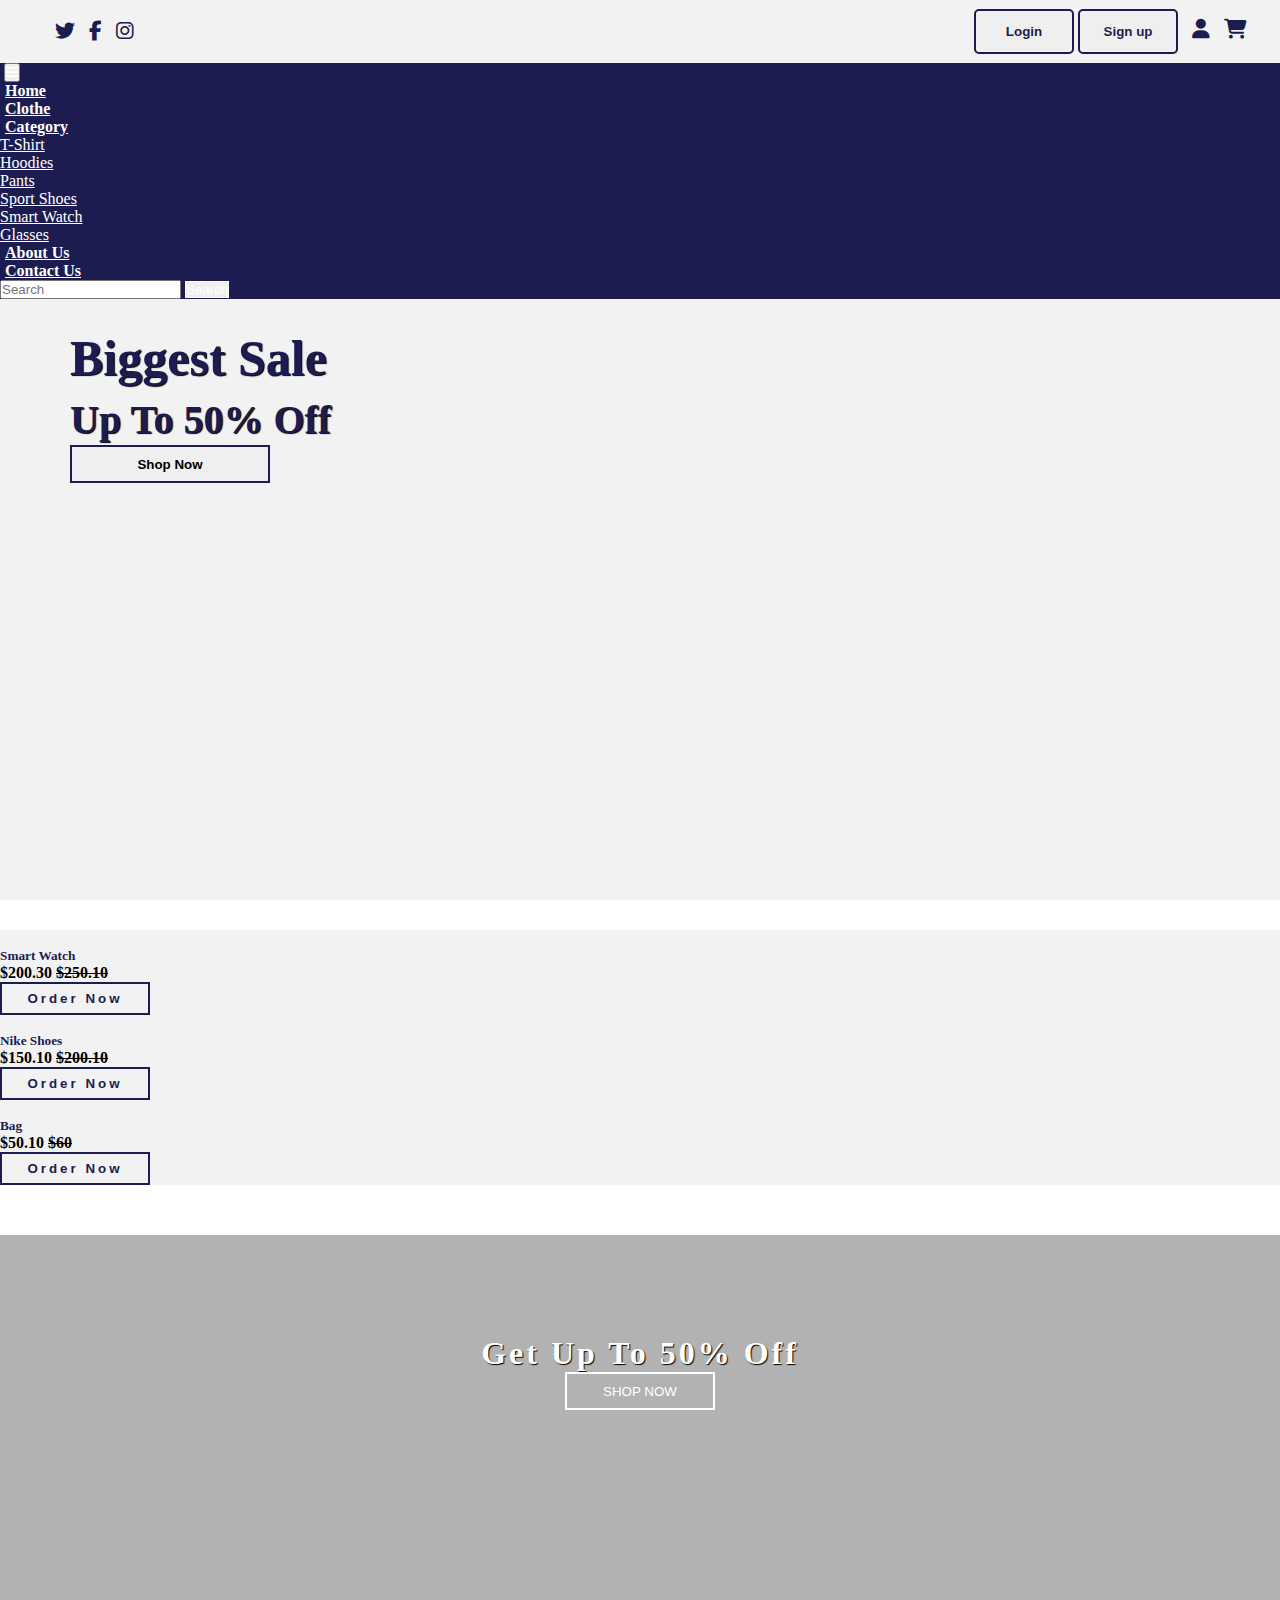
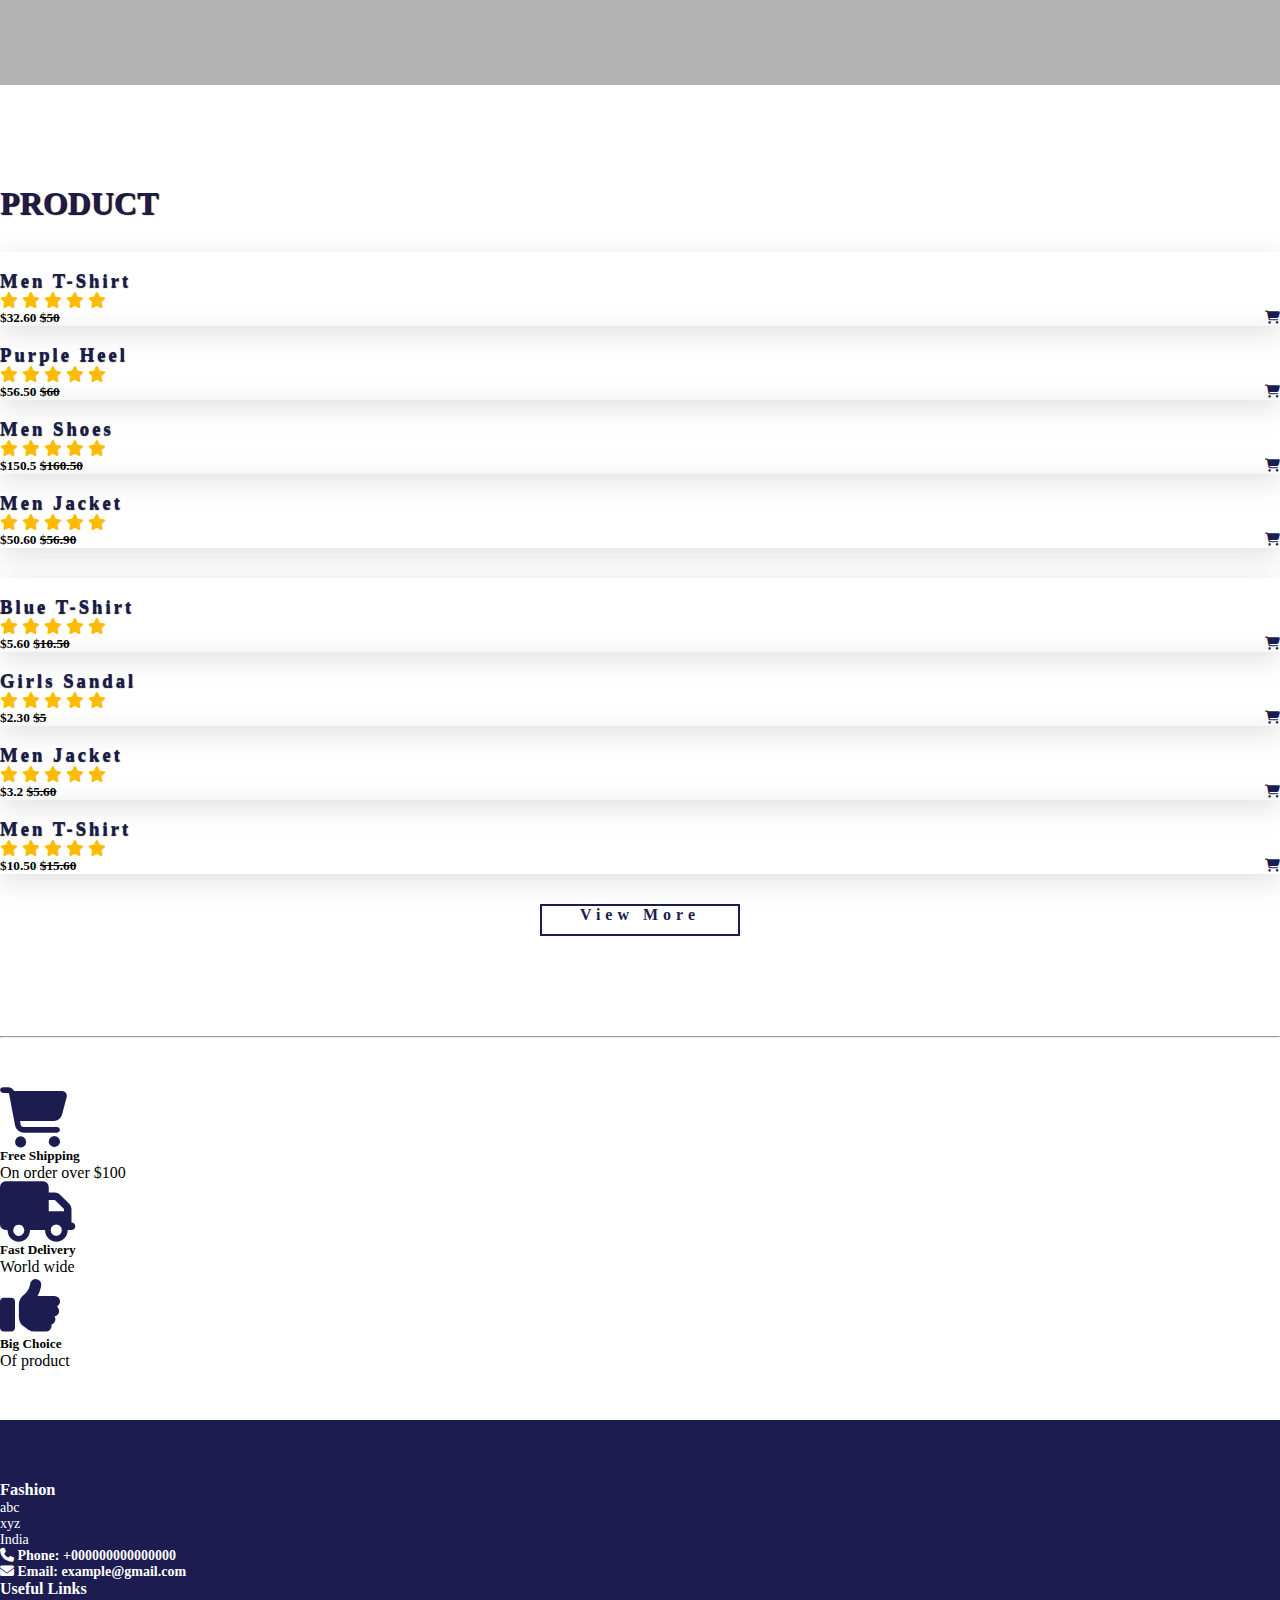
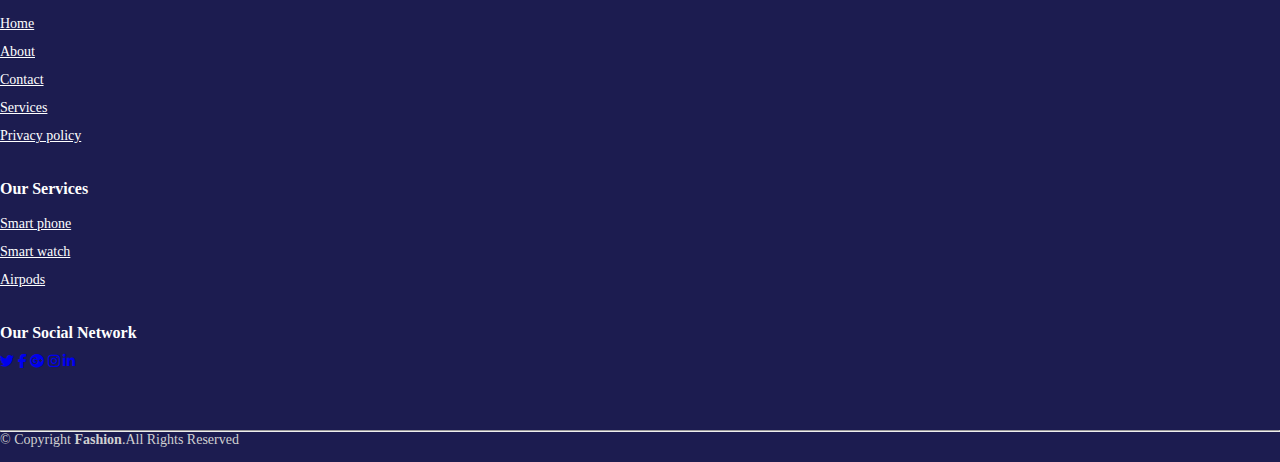
==== index.html @ 5f019132 "Add files via upload" ====
<!DOCTYPE html>
<html lang="en">
<head>
    <meta charset="UTF-8">
    <meta http-equiv="X-UA-Compatible" content="IE=edge">
    <meta name="viewport" content="width=device-width, initial-scale=1.0">
    <title>Get Easy</title>
    <link rel="shortcut icon" type="image" href="./image/logo2.png">
    <link rel="stylesheet" href="style.css">
    <link rel="stylesheet" href="https://cdnjs.cloudflare.com/ajax/libs/font-awesome/6.2.0/css/all.min.css">
    <!-- bootstrap links -->
    <link href="https://cdn.jsdelivr.net/npm/bootstrap@5.0.2/dist/css/bootstrap.min.css" rel="stylesheet" integrity="sha384-EVSTQN3/azprG1Anm3QDgpJLIm9Nao0Yz1ztcQTwFspd3yD65VohhpuuCOmLASjC" crossorigin="anonymous">
    <!-- bootstrap links -->
    <!-- fonts links -->
    <link rel="preconnect" href="https://fonts.googleapis.com">
    <link rel="preconnect" href="https://fonts.gstatic.com" crossorigin>
    <link href="https://fonts.googleapis.com/css2?family=Roboto:wght@500&display=swap" rel="stylesheet">
    <!-- fonts links -->
</head>
<body>

    <!-- top navbar -->
    <div class="top-navbar">
        <div class="top-icons">
            <i class="fa-brands fa-twitter"></i>
            <i class="fa-brands fa-facebook-f"></i>
            <i class="fa-brands fa-instagram"></i>
        </div>
        <div class="other-links">
            <button id="btn-login"><a href="login.html">Login</a></button>
            <button id="btn-signup"><a href="signup.html">Sign up</a></button>

            <i class="fa-solid fa-user"></i>
            <i class="fa-solid fa-cart-shopping"></i>
        </div>
    </div>
    <!-- top navbar -->

    <div class="home-section">
        <!-- navbar -->
        <nav class="navbar navbar-expand-lg" id="navbar">
            <div class="container-fluid">
              <a class="navbar-brand" href="#"><img src="./image/logo.png" alt="" width="180px"></a>
              <button class="navbar-toggler" type="button" data-bs-toggle="collapse" data-bs-target="#navbarSupportedContent" aria-controls="navbarSupportedContent" aria-expanded="false" aria-label="Toggle navigation">
                <span><i class="fa-solid fa-bars" style="color: white;"></i></span>
              </button>
              <div class="collapse navbar-collapse" id="navbarSupportedContent">
                <ul class="navbar-nav me-auto mb-2 mb-lg-0">
                  <li class="nav-item">
                    <a class="nav-link active" aria-current="page" href="index.html">Home</a>
                  </li>
                  <li class="nav-item">
                    <a class="nav-link" href="clothe.html">Clothe</a>
                  </li>
                  <li class="nav-item dropdown">
                    <a class="nav-link dropdown-toggle" href="#" id="navbarDropdown" role="button" data-bs-toggle="dropdown" aria-expanded="false">
                      Category
                    </a>
                    <ul class="dropdown-menu" aria-labelledby="navbarDropdown" style="background-color: #1c1c50;">
                      <li><a class="dropdown-item" href="#">T-Shirt</a></li>
                      <li><a class="dropdown-item" href="#">Hoodies</a></li>
                      <li><a class="dropdown-item" href="#">Pants</a></li>
                      <li><a class="dropdown-item" href="#">Sport Shoes</a></li>
                      <li><a class="dropdown-item" href="#">Smart Watch</a></li>
                      <li><a class="dropdown-item" href="#">Glasses</a></li>
                    </ul>
                  </li>
                  <li class="nav-item">
                    <a class="nav-link" href="about.html">About Us</a>
                  </li>
                <li class="nav-item">
                    <a class="nav-link" href="contact.html">Contact Us</a>
                  </li>
                </ul>
               
                <form class="d-flex">
                  <input class="form-control me-2" type="search" placeholder="Search" aria-label="Search">
                  <button class="btn btn-outline-success" type="submit" id="search-btn">Search</button>
                </form>
              </div>
            </div>
          </nav>
        <!-- navbar -->





        <!-- home content -->
        <section class="home">
            <div class="content">
                <h3>Biggest Sale
                    <br> <span>Up To 50% Off</span>
                </h3>
               
                <button id="shopnow">Shop Now</button>
            </div>
            <div class="img">
                <img src="./image/b2.png" alt="">
            </div>
        </section>
        <!-- home content -->
    </div>

    <!-- top cards -->
    <div class="container" id="top-cards">
        <div class="row">
            <div class="col-md-5 py-3 py-md-0">
                <div class="card" style="background-color: #a9a9a926;">
                    <img src="./image/topcard1.png" alt="">
                    <div class="card-img-overlay">
                        <h5 class="card-titel">Smart Watch</h5>
                        
                        <p><strong>$200.30 <strike>$250.10</strike></strong></p>
                        <button>Order Now</button>
                    </div>
                </div>
            </div>
            <div class="col-md-4 py-3 py-md-0">
                <div class="card" style="background-color: #a9a9a926;">
                    <img src="./image/topcard2.png" alt="">
                    <div class="card-img-overlay">
                        <h5 class="card-titel">Nike Shoes</h5>
                        
                        <p><strong>$150.10 <strike>$200.10</strike></strong></p>
                        <button>Order Now</button>
                    </div>
                </div>
            </div>
            <div class="col-md-3 py-3 py-md-0">
                <div class="card" style="background-color: #a9a9a926;">
                    <img src="./image/topcard3.png" alt="">
                    <div class="card-img-overlay">
                        <h5 class="card-titel">Bag</h5>
                        
                        <p><strong>$50.10 <strike>$60</strike></strong></p>
                        <button>Order Now</button>
                    </div>
                </div>
            </div>
        </div>
    </div>
    <!-- top cards -->
    

    <!-- banner -->
    <div class="banner">
        <div class="content">
            <h1>Get Up To 50% Off</h1>
            
            <div id="bannerbtn"><button>SHOP NOW</button></div>
        </div>
    </div>
    <!-- banner -->

    <!-- product cards -->
    <div class="container" id="product-cards">
        <h1 class="text-center">PRODUCT</h1>
        <div class="row" style="margin-top: 30px;">
            <div class="col-md-3 py-3 py-md-0">
                <div class="card">
                    <img src="./image/p13.png" alt="">
                    <div class="card-body">
                        <h3>Men T-Shirt</h3>
                        
                        <div class="star">
                            <i class="fas fa-star checked"></i>
                            <i class="fas fa-star checked"></i>
                            <i class="fas fa-star checked"></i>
                            <i class="fas fa-star checked"></i>
                            <i class="fas fa-star checked"></i>
                        </div>
                        <h5>$32.60 <strike>$50</strike> <span><i class="fa-solid fa-cart-shopping"></i></span></h5>
                    </div>
                </div>
            </div>
            <div class="col-md-3 py-3 py-md-0">
                <div class="card">
                    <img src="./image/p14.png" alt="">
                    <div class="card-body">
                        <h3>Purple Heel</h3>
                        
                        <div class="star">
                            <i class="fas fa-star checked"></i>
                            <i class="fas fa-star checked"></i>
                            <i class="fas fa-star checked"></i>
                            <i class="fas fa-star checked"></i>
                            <i class="fas fa-star checked"></i>
                        </div>
                        <h5>$56.50 <strike>$60</strike> <span><i class="fa-solid fa-cart-shopping"></i></span></h5>
                    </div>
                </div>
            </div>
            <div class="col-md-3 py-3 py-md-0">
                <div class="card">
                    <img src="./image/p15.png" alt="">
                    <div class="card-body">
                        <h3>Men Shoes</h3>
                        
                        <div class="star">
                            <i class="fas fa-star checked"></i>
                            <i class="fas fa-star checked"></i>
                            <i class="fas fa-star checked"></i>
                            <i class="fas fa-star checked"></i>
                            <i class="fas fa-star checked"></i>
                        </div>
                        <h5>$150.5 <strike>$160.50</strike> <span><i class="fa-solid fa-cart-shopping"></i></span></h5>
                    </div>
                </div>
            </div>
            <div class="col-md-3 py-3 py-md-0">
                <div class="card">
                    <img src="./image/p16.png" alt="">
                    <div class="card-body">
                        <h3>Men Jacket</h3>
                        
                        <div class="star">
                            <i class="fas fa-star checked"></i>
                            <i class="fas fa-star checked"></i>
                            <i class="fas fa-star checked"></i>
                            <i class="fas fa-star checked"></i>
                            <i class="fas fa-star checked"></i>
                        </div>
                        <h5>$50.60 <strike>$56.90</strike> <span><i class="fa-solid fa-cart-shopping"></i></span></h5>
                    </div>
                </div>
            </div>
        </div>

        <div class="row" style="margin-top: 30px;">
            <div class="col-md-3 py-3 py-md-0">
                <div class="card">
                    <img src="./image/p17.png" alt="">
                    <div class="card-body">
                        <h3>Blue T-Shirt</h3>
                        
                        <div class="star">
                            <i class="fas fa-star checked"></i>
                            <i class="fas fa-star checked"></i>
                            <i class="fas fa-star checked"></i>
                            <i class="fas fa-star checked"></i>
                            <i class="fas fa-star checked"></i>
                        </div>
                        <h5>$5.60 <strike>$10.50</strike> <span><i class="fa-solid fa-cart-shopping"></i></span></h5>
                    </div>
                </div>
            </div>
            <div class="col-md-3 py-3 py-md-0">
                <div class="card">
                    <img src="./image/p18.png" alt="">
                    <div class="card-body">
                        <h3>Girls Sandal</h3>
                        
                        <div class="star">
                            <i class="fas fa-star checked"></i>
                            <i class="fas fa-star checked"></i>
                            <i class="fas fa-star checked"></i>
                            <i class="fas fa-star checked"></i>
                            <i class="fas fa-star checked"></i>
                        </div>
                        <h5>$2.30 <strike>$5</strike> <span><i class="fa-solid fa-cart-shopping"></i></span></h5>
                    </div>
                </div>
            </div>
            <div class="col-md-3 py-3 py-md-0">
                <div class="card">
                    <img src="./image/p19.png" alt="">
                    <div class="card-body">
                        <h3>Men Jacket</h3>
                        
                        <div class="star">
                            <i class="fas fa-star checked"></i>
                            <i class="fas fa-star checked"></i>
                            <i class="fas fa-star checked"></i>
                            <i class="fas fa-star checked"></i>
                            <i class="fas fa-star checked"></i>
                        </div>
                        <h5>$3.2 <strike>$5.60</strike> <span><i class="fa-solid fa-cart-shopping"></i></span></h5>
                    </div>
                </div>
            </div>
            <div class="col-md-3 py-3 py-md-0">
                <div class="card">
                    <img src="./image/p20.png" alt="">
                    <div class="card-body">
                        <h3>Men T-Shirt</h3>
                       
                        <div class="star">
                            <i class="fas fa-star checked"></i>
                            <i class="fas fa-star checked"></i>
                            <i class="fas fa-star checked"></i>
                            <i class="fas fa-star checked"></i>
                            <i class="fas fa-star checked"></i>
                        </div>
                        <h5>$10.50 <strike>$15.60</strike> <span><i class="fa-solid fa-cart-shopping"></i></span></h5>
                    </div>
                </div>
            </div>
        </div>
        <a href="clothe.html" id="viewmorebtn">View More</a>
    </div>
    <!-- product cards -->

    <!-- product -->
    <div class="container" style="margin-top: 100px;">
    <hr>

    <!-- product -->


<!-- offer -->
    <div class="container" id="offer">
        <div class="row">
            <div class="col-md-4 py-3 py-md-0">
                <i class="fa-solid fa-cart-shopping"></i>
                <h5>Free Shipping</h5>
                <p>On order over $100</p>
            </div>
            <div class="col-md-4 py-3 py-md-0">
                <i class="fa-solid fa-truck"></i>
                <h5>Fast Delivery</h5>
                <p>World wide</p>
            </div>
            <div class="col-md-4 py-3 py-md-0">
                <i class="fa-solid fa-thumbs-up"></i>
                <h5>Big Choice</h5>
                <p>Of product</p>
            </div>
        </div>
    </div>
<!-- offer -->






<!-- footer -->
<footer id="footer" style="margin-top: 50px;">
<div class="footer-top">
    <div class="container">
        <div class="row">
            <div class="col-lg-3 col-md-6 footer-content">
                <h3>Fashion</h3>
               
                <p>
                    abc <br>
                    xyz <br>
                    India <br>
                </p>
                <strong><i class="fas fa-phone"></i> Phone: <strong>+000000000000000</strong></strong><br>
                <strong><i class="fa-solid fa-envelope"></i> Email: <strong>example@gmail.com</strong></strong>
            </div>
            <div class="col-lg-3 col-md-6 footer-links">
                <h4>Useful Links</h4>
                <ul>
                  <li><a href="index.html">Home</a></li>
                  <li><a href="about.html">About</a></li>
                  <li><a href="contact.html">Contact</a></li>
                  <li><a href="#">Services</a></li>
                  <li><a href="#">Privacy policy</a></li>
                </ul>
            </div>
            <div class="col-lg-3 col-md-6 footer-links">
                <h4>Our Services</h4>
               
                <ul>
                    <li><a href="#">Smart phone</a></li>
                    <li><a href="#">Smart watch</a></li>
                    <li><a href="#">Airpods</a></li>
                </ul>
            </div>
            <div class="col-lg-3 col-md-6 footer-links">
                <h4>Our Social Network</h4>
                
                <div class="social-links mt-3">
                    <a href="#" class="twiiter"><i class="fa-brands fa-twitter"></i></a>
                    <a href="#" class="twiiter"><i class="fa-brands fa-facebook-f"></i></a>
                    <a href="#" class="twiiter"><i class="fa-brands fa-google-plus"></i></a>
                    <a href="#" class="twiiter"><i class="fa-brands fa-instagram"></i></a>
                    <a href="#" class="twiiter"><i class="fa-brands fa-linkedin-in"></i></a>
                </div>
            </div>
        </div>
    </div>
</div>
<hr>
<div class="container py-4">
    <div class="copyright">
        &copy; Copyright <strong>Fashion</strong>.All Rights Reserved
    </div>
    
</div>
</footer>
<!-- footer -->

<a href="#" class="arrow"><i><img src="./image/up-arrow.png" alt="" width="50px"></i></a>

    <script src="https://cdn.jsdelivr.net/npm/bootstrap@5.0.2/dist/js/bootstrap.bundle.min.js" integrity="sha384-MrcW6ZMFYlzcLA8Nl+NtUVF0sA7MsXsP1UyJoMp4YLEuNSfAP+JcXn/tWtIaxVXM" crossorigin="anonymous"></script>

</body>
</html>
---- style.css ----
*{
    margin: 0;
    padding: 0;
    box-sizing: border-box;
}
.top-navbar{
    width: 100%;
    height: 7vh;
    background-color: #a9a9a926;
    display: flex;
    align-items: center;
    text-align: center;
    justify-content: space-between;
}
.top-icons{
    margin-left: 45px;
}
.top-icons i{
    font-size: 20px;
    color: #1c1c50;
    margin-left: 10px;
    cursor: pointer;
}
.other-links{
    margin-right: 33px;
}
.other-links i{
    color: #1c1c50;
    font-size: 20px;
    margin-left: 10px;
    cursor: pointer;
}
#btn-login{
    width: 100px;
    border: 2px solid #1c1c50;
    color: #1c1c50;
    font-weight: bold;
    border-radius: 5px;
    height: 5vh;
    transition: 0.5s ease;
    cursor: pointer;
}
#btn-login a{
    text-decoration: none;
    color: #1c1c50;
    transition: 0.5s ease;
}
#btn-login a:hover{
    background-color: #1c1c50;
    color: white;
}
#btn-login:hover{
    background-color: #1c1c50;
    color: white;
}
#btn-signup{
    width: 100px;
    border: 2px solid #1c1c50;
    color: #1c1c50;
    font-weight: bold;
    border-radius: 5px;
    height: 5vh;
    transition: 0.5s ease;
    cursor: pointer;
}
#btn-signup a{
    text-decoration: none;
    color: #1c1c50;
    transition: 0.5s ease;
}
#btn-signup a:hover{
    background-color: #1c1c50;
    color: white;
}
#btn-signup:hover{
    background-color: #1c1c50;
    color: white;
}
@media screen and (max-width:500px){
    .top-icons{
        margin-left: 30px;
    }
    .top-icons i{
        font-size: 15px;
    }
    .other-links i{
        font-size: 15px;
    }
    #btn-login{
        width: 60px;
        height: 5vh;
    }
    #btn-signup{
        width: 70px;
        height: 5vh;
    }
}
@media screen and (max-width:350px){
    .top-icons{
        margin-left: 10px;
    }
    .top-icons i{
        font-size: 10px;
    }
    .other-links{
        margin-right: 10px;
    }
    .other-links i{
        font-size: 10px;
    }
    #btn-login{
        width: 50px;
        height: 5vh;
        font-size: 13px;
    }
    #btn-signup{
        width: 60px;
        height: 5vh;
        font-size: 13px;
    }
}
@media screen and (max-width:350px){
    .top-icons{
        margin-left: 5px;
    }
    .top-icons i{
        font-size: 12px;
    }
    .other-links{
        margin-right: 10px;
    }
    .other-links i{
        font-size: 12px;
    }
    #btn-login{
        width: 40px;
        height: 5vh;
        font-size: 10px;
    }
    #btn-signup{
        width: 50px;
        height: 5vh;
        font-size: 10px;
    }
}
/* home section */
.home-section{
    width: 100%;
    height: 93vh;
    background-color: #a9a9a926;
}
/* navbar */
#navbar{
    background-color: #1c1c50;
    font-size: 16px;
    font-family: 'Roboto Slab', serif;
}
#navbar .nav-link{
    color: white;
    font-weight: bold;
    margin-left: 5px;
    transition: 0.5s ease;
}
#navbar .nav-link:hover{
    color: white;
    border-radius: 5px;
}
.dropdown li a{
    color: white;
}
#search-btn{
    color: white;
    border:  1px solid white;
}
#search-btn:hover{
    background-color: #1c1c50;
}
/* navbar */
/* home content */
.home{
    display: flex;
    align-items: center;
    justify-content: center;
    flex-wrap: wrap;
    position: relative;
    z-index: 0;
    font-family: 'Roboto Slab', serif;
}
.home .img{
    flex: 1 1 400px;
}
.home .img img{
    width: 100%;
}
.home .content{
    flex: 1 1 400px;
    margin-top: 30px;
}
.content h3{
    margin-left: 70px;
    font-size: 50px;
    text-shadow: 1px 1px 1px black;
    color: #1c1c50;
    font-weight: bold;
}
.content h3 span{
    font-size: 40px;
}
.content p{
    margin-left: 70px;
    color: #1c1c50;
}
.content #shopnow{
    margin-left: 70px;
    width: 200px;
    height: 38px;
    border: 2px solid #1c1c50;
    font-weight: bold;
    transition: 0.5s ease;
    cursor: pointer;
}
.content #shopnow:hover{
    background-color: #1c1c50;
    color: white;
}
@media screen and (max-width:800px){
    .content h3{
        margin-left: 50px;
        font-size: 40px;
    }
    .content p{
        margin-left: 50px;
    }
    .content #shopnow{
        margin-left: 50px;
    }
}
@media screen and (max-width:570px){
    .content h3{
        margin-left: 20px;
    }
    .content p{
        margin-left: 20px;
    }
    .content #shopnow{
        margin-left: 20px;
    }
}
@media screen and (max-width:799px){
    .home-section{
        height: 150vh;
    }
}
@media screen and (max-width:550px){
    .home-section{
        height: 100vh;
    }
}
/* home content */
/* home section */

/* top cards */
#top-cards{
    margin-top: 30px;
    font-family: 'Roboto Slab', serif;
}
#top-cards .card img{
    height: 60vh;
}
#top-cards h5{
    color: #1c1c50;
    font-weight: bold;
}
#top-cards button{
    width: 150px;
    height: 33px;
    font-weight: bold;
    letter-spacing: 3px;
    background: transparent;
    color: #1c1c50;
    border: 2px solid #1c1c50;
    transition: 0.5s ease;
    cursor: pointer;
}
#top-cards button:hover{
    background-color: #1c1c50;
    color: white;
}
/* top cards */

/* banner */
.banner{
    width: 100%;
    height: 50vh;
    margin-top: 50px;
    background-image: linear-gradient(rgba(0,0,0,0.3),rgba(0,0,0,0.3)), url(./image/banner.jpg);
}
.banner .content{
    text-align: center;
    padding-top: 100px;
}
.banner .content h1{
    color: white;
    text-shadow: 1px 1px 1px black;
    letter-spacing: 3px;
}
.banner .content p{
    color: white;
    text-shadow: 1px 1px 1px black;
    letter-spacing: 3px;
}
#bannerbtn button{
    width: 150px;
    height: 38px;
    background: transparent;
    color: white;
    border: 2px solid white;
    transition: 0.5s ease;
    cursor: pointer;
}
#bannerbtn button:hover{
    background-color: #1c1c50;
    border: none;
}
/* banner */
/* banner2 */
.banner2{
    width: 100%;
    height: 50vh;
    margin-top: 50px;
    background-image: linear-gradient(rgba(0,0,0,0.3),rgba(0,0,0,0.3)), url(./image/banner2.jpg);
}
.banner2 .content2{
    text-align: center;
    padding-top: 100px;
}
.banner2 .content2 h1{
    color: white;
    text-shadow: 1px 1px 1px black;
    letter-spacing: 3px;
}
.banner2 .content2 p{
    color: white;
    text-shadow: 1px 1px 1px black;
    letter-spacing: 3px;
}
#bannerbtn2 button{
    width: 150px;
    height: 38px;
    background: transparent;
    color: white;
    border: 2px solid white;
    transition: 0.5s ease;
    cursor: pointer;
}
#bannerbtn2 button:hover{
    background-color: #1c1c50;
    border: none;
}
/* banner2 */

/* product cards */
#product-cards{
    font-family: 'Roboto Slab', serif;
    margin-top: 100px;
}
#product-cards .card{
    box-shadow: rgba(100,100,111,0.2) 0px 7px 29px 0px;
}
#product-cards h1{
    margin-top: 30px;
    color: #1c1c50;
    text-shadow: 1px 1px 1px black;
}
#product-cards h3{
    letter-spacing: 3px;
    color: #1c1c50;
    text-shadow: 0px 1px 1px black;
    font-weight: bold;
}
#product-cards h5 span{
    float: right;
    color: #1c1c50;
    cursor: pointer;
}
.checked{
    color: rgb(255, 187, 0);
}
#viewmorebtn{
    display: flex;
    justify-content: center;
    margin: auto;
    text-decoration: none;
    margin-top: 30px;
    width: 200px;
    height: 32px;
    color: #1c1c50;
    letter-spacing: 5px;
    font-weight: bold;
    background: transparent;
    border: 2px solid #1c1c50;
    transition: 0.5s ease;
}
#viewmorebtn:hover{
    background-color: #1c1c50;
    color: white;
}
/* product cards */






/* offer */
#offer{
    margin-top: 50px;
}
#offer i{
    font-size: 60px;
    color: #1c1c50;
}
/* offer */

/* footer */
#footer{
    padding: 0 0 30px 0;
    color: #d0d0d0;
    font-size: 14px;
    background: #1c1c50;
    font-family: 'Roboto Slab', serif;
}
#footer .footer-top{
    padding: 60px 0 30px;
    background: #1c1c50;
    color: white;
}
#footer .footer-top .footer-contact h3{
    color: white;
    text-shadow: 1px 1px 1px black;
}
#footer .footer-top .footer-contact h4{
    font-size: 22px;
    margin:  0 0 300px 0;
    padding: 2px 0 2px 0;
    line-height: 1;
    font-weight: 700;
}
#footer .footer-top .footer-contact p{
    font-size: 14px;
    margin: 0;
    color: white;
    line-height: 1;
    font-weight: 700;
}
#footer .footer-top h4{
    font-size: 16px;
    font-weight: bold;
    position: relative;
    padding-bottom: 12px;
}
#footer .footer-top .footer-links{
    margin-bottom: 30px;
}
#footer .footer-top .footer-links ul{
    list-style: none;
    padding: 0;
    margin: 0;
}
#footer .footer-top .footer-links ul li{
    padding-right: 10px 0;
    display: flex;
    align-items: center;
}
#footer .footer-top .footer-links ul li:first-child{
    padding: 0;
}
#footer .footer-top .footer-links ul li a{
    color: white;
    line-height: 2;
}
#footer .footer-top .socail-links a{
    font-size: 18px;
    display: inline-block;
    color: white;
    line-height: 1;
    padding-right: 4px;
    border-radius: 50px;
    text-align: center;
    width: 36px;
    height: 36px;
    transition: 0.5s ease;
}
#footer .copyright{
    text-align: center;
    float: left; 
}
#footer .credits{
    float: right;
    text-align: center;
}
/* footer */
html{
    scroll-behavior: smooth;
}
.arrow{
    position: fixed;
    background-color: #1c1c50;
    border-radius: 50px;
    height: 50px;
    bottom: 40px;
    right: 50px;
    text-decoration: none;
    align-items: center;
    line-height: 50px;
}

/* login */
.login{
    width: 50%;
    margin: 20px;
    font-family: 'Roboto Slab', serif;
}
#side1{
    background-color: #1c1c50;
    height: 76vh;
    border-radius: 5px;
    box-shadow: rgba(100,100,111,0.2) 0px 7px 29px 0px;
}
#side1 h3{
    color: white;
    font-weight: bold;
    text-shadow: 1px 1px 1px black;
    margin-top: 200px;
    align-items: center;
    text-align: center;
}
#side1 p{
    color: white;    
    font-weight: bold;
    align-items: center;
    text-align: center;
}
#btn{
    align-items: center;
    text-align: center;
    border: 2px solid white;
    border-radius: 10px;
}
#btn a{
    text-decoration: none;
    color: white;
}
#side2{
    background-color: white;
    border-radius: 5px;
    box-shadow: rgba(100,100,111,0.2) 0px 7px 29px 0px;
    align-items: center;
    text-align: center;
}
#side2 h3{
    margin-top: 50px;
    color: #1c1c50;
    font-weight: bold;
}
#side2 .inp{
    margin-top: 32px;
}
#side2 input{
    width: 500px;
    margin-top: 20px;
    height: 36px;
    align-items: center;
}
#side2 p{
    margin-top: 20px;
    cursor: pointer;
}
#side2 .icons i{
    margin-left: 10px;
    cursor: pointer;
}
#login{
    margin-top: 10px;
}
#login button{
    width: 200px;
    height: 32px;
    color: white;
    background-color: #1c1c50;
    border: none;
    font-weight: bold;
}
@media screen and (max-width:992px){
    #side2 input{
        width: 300px;
    }
}
@media screen and (max-width:330x){
    #side2 input{
        width: 200px;
    }
}
/* login */

/* about */
#about{
    margin-top: 50px;
}
#about h1{
    text-align: center;    
    font-weight: bold;
    color: #1c1c50;
}
/* about */

/* contact */
#contact{
    margin-top: 50px;
}
#contact h1{
    color: #1c1c50;
    text-shadow: 0px 0px 1px black;
}
#contact .card{
    height: 80px;
    margin-top: 20px;
    box-shadow: rgba(100,100,111,0.2) 0px 7px 29px 0px;
}
#contact .card i{
    margin-top: 10px;
    margin-left: 10px;
    font-size: 15px;
    color: #1c1c50;
    font-weight: bold;
    letter-spacing: 3px;
}
#contact .card h6{
    margin-left: 10px;
    margin-top: 10px;
    letter-spacing: 3px;
    font-weight: bold;
    color: #1c1c50;
}#messagebtn button{
    margin-top: 30px;
    width: 200px;
    height: 33px;
    background: transparent;
    border: 2px solid #1c1c50;
    color: #1c1c50;
    font-weight: bold;
    letter-spacing: 3px;
    transition: 0.5s ease;
}
#messagebtn button:hover{
    background-color: #1c1c50;
    color: white;
}
/* contact */
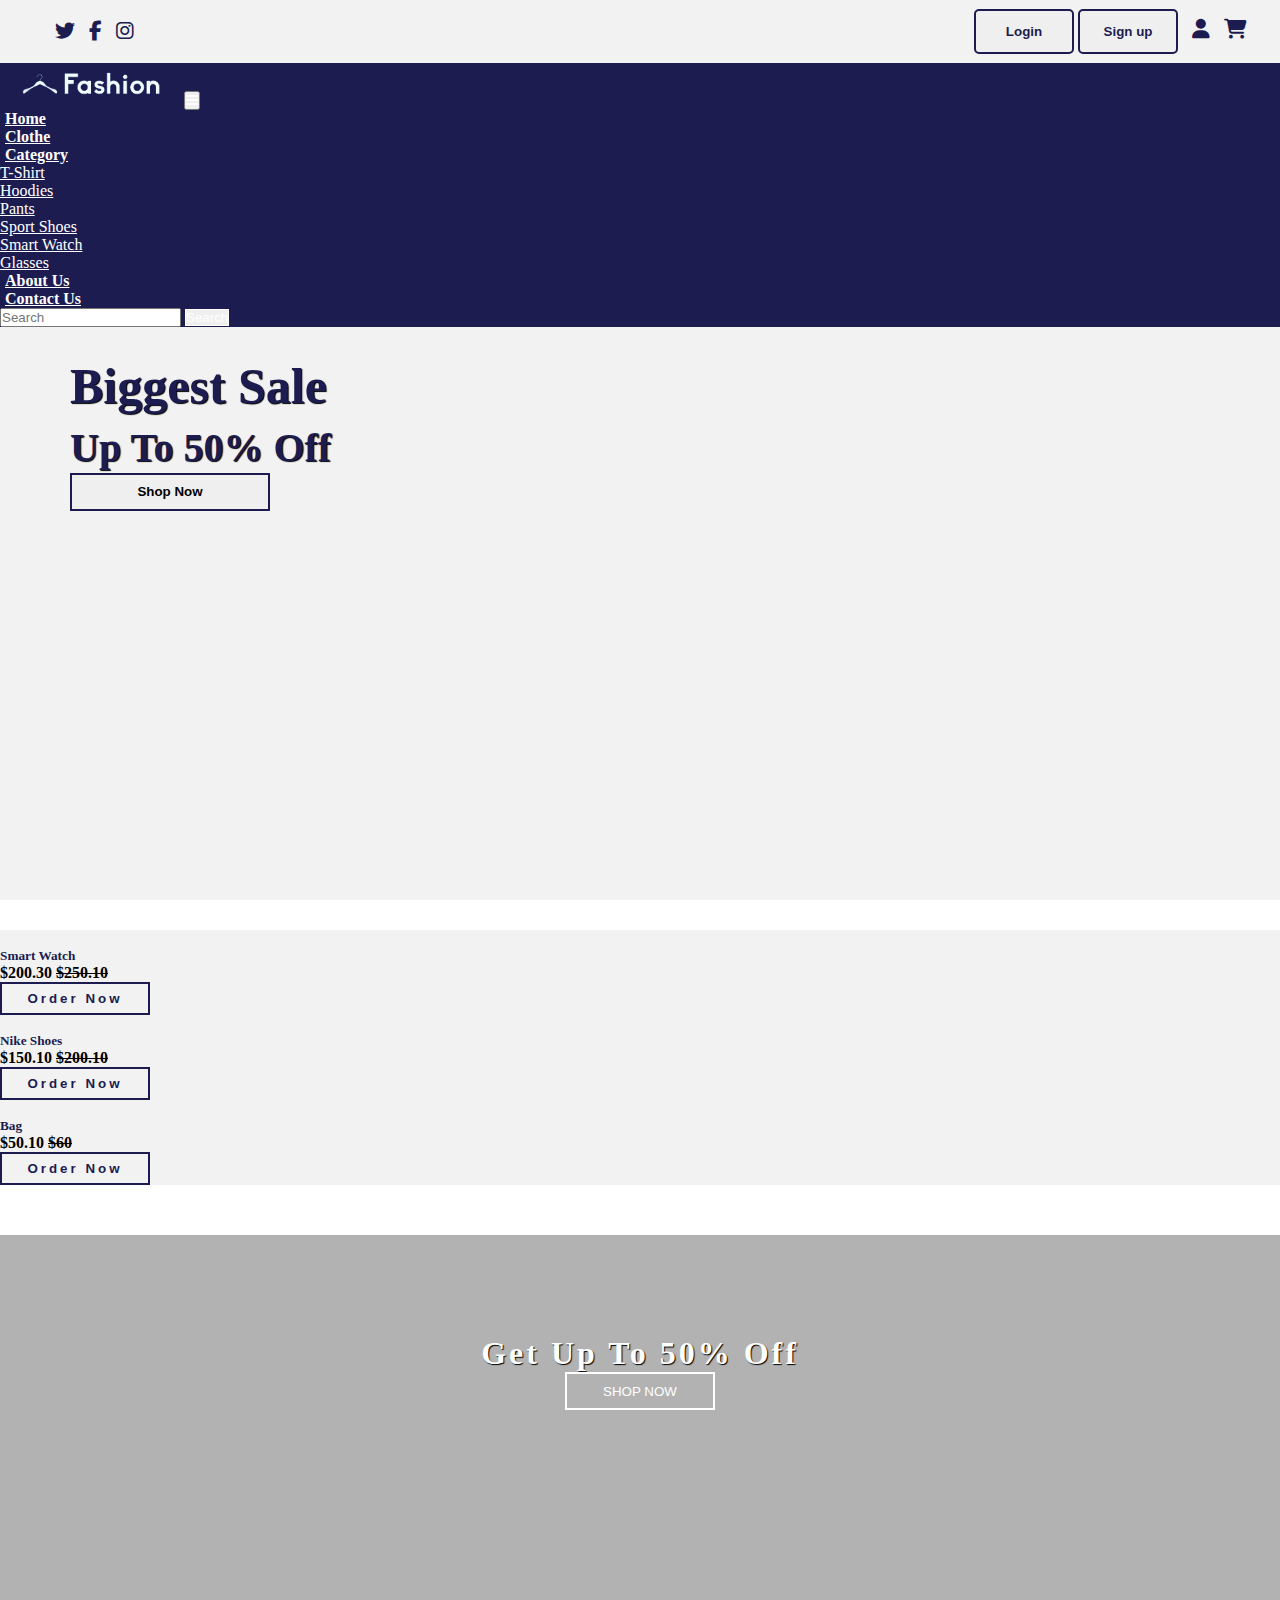
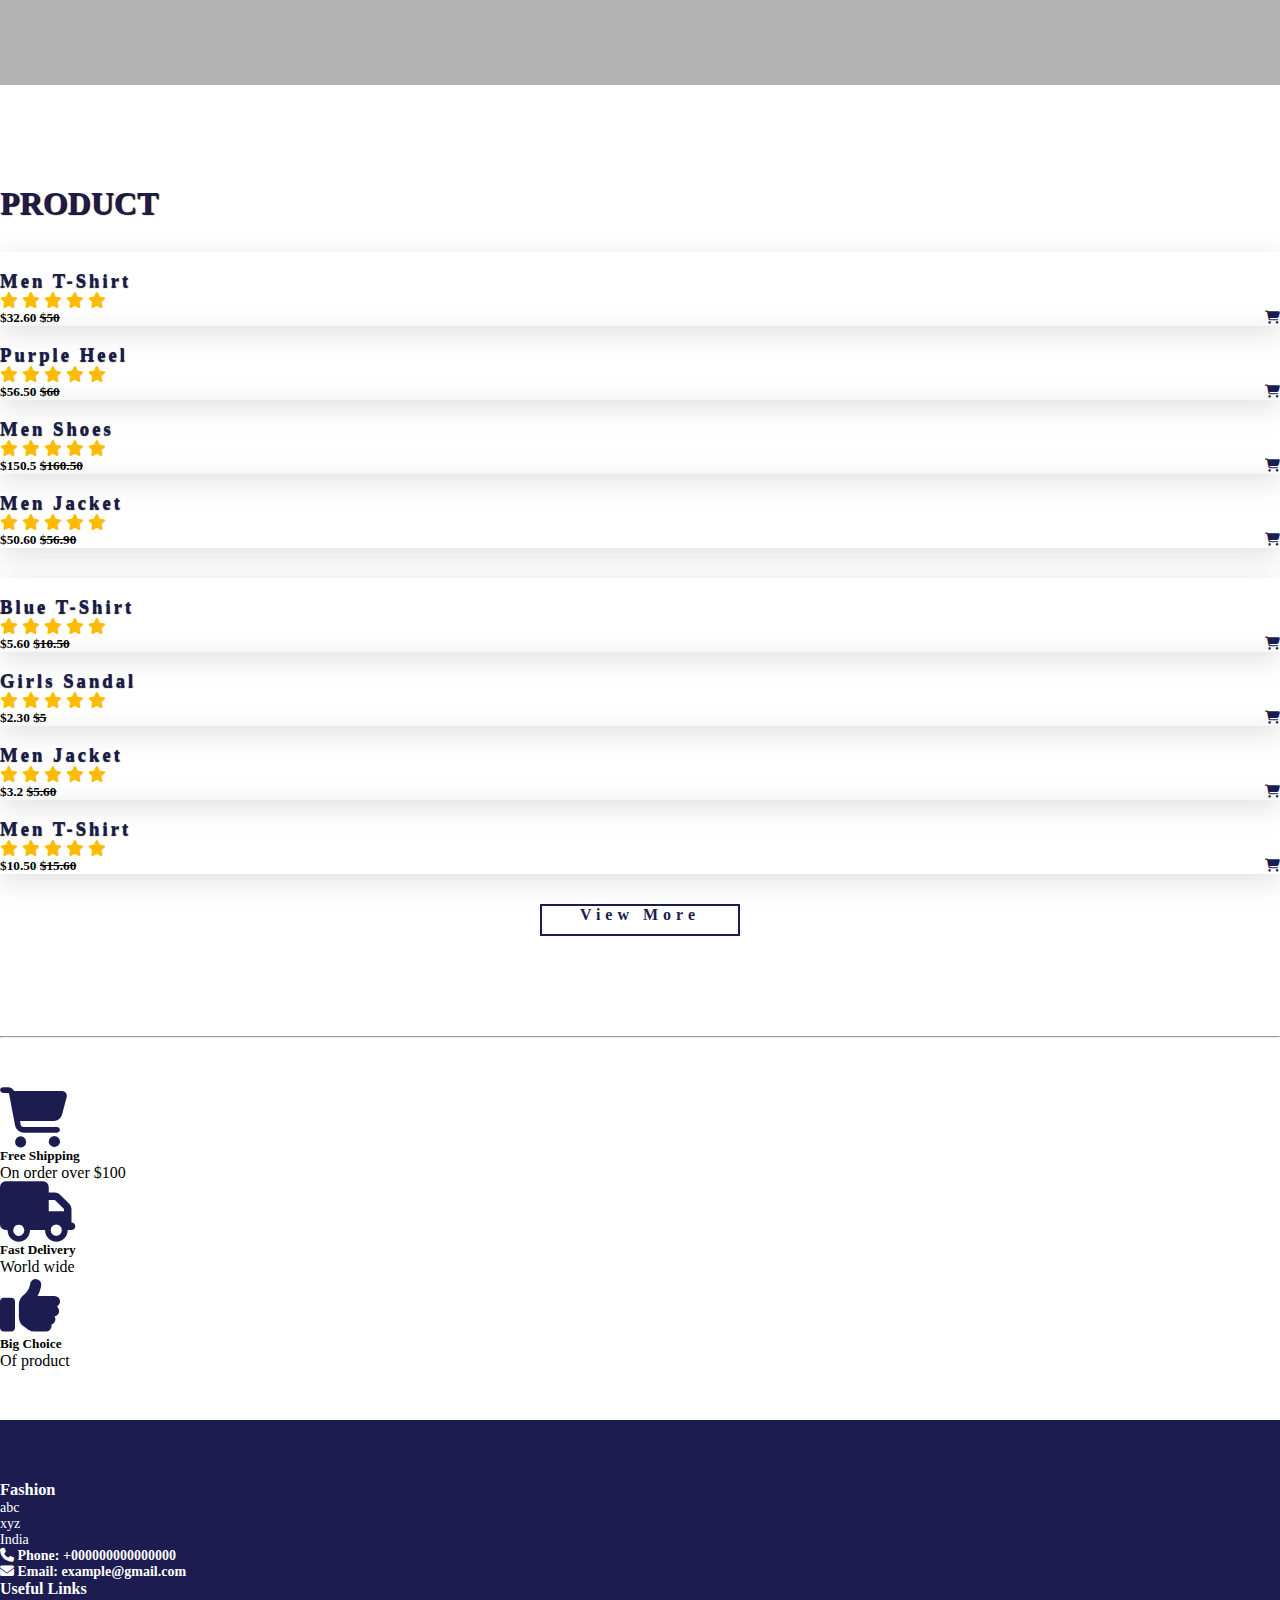
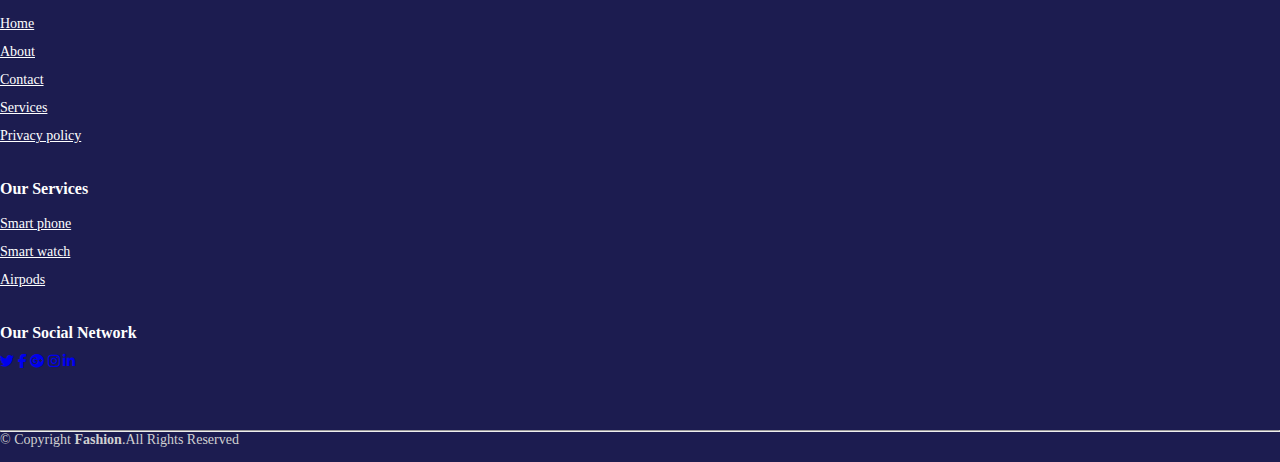
==== commit c64ee798: "image url fixing" ====
--- a/index.html
+++ b/index.html
@@ -40,7 +40,7 @@
         <!-- navbar -->
         <nav class="navbar navbar-expand-lg" id="navbar">
             <div class="container-fluid">
-              <a class="navbar-brand" href="#"><img src="./image/logo.png" alt="" width="180px"></a>
+              <a class="navbar-brand" href="#"><img src="logo.png" alt="" width="180px"></a>
               <button class="navbar-toggler" type="button" data-bs-toggle="collapse" data-bs-target="#navbarSupportedContent" aria-controls="navbarSupportedContent" aria-expanded="false" aria-label="Toggle navigation">
                 <span><i class="fa-solid fa-bars" style="color: white;"></i></span>
               </button>
@@ -399,4 +399,4 @@
     <script src="https://cdn.jsdelivr.net/npm/bootstrap@5.0.2/dist/js/bootstrap.bundle.min.js" integrity="sha384-MrcW6ZMFYlzcLA8Nl+NtUVF0sA7MsXsP1UyJoMp4YLEuNSfAP+JcXn/tWtIaxVXM" crossorigin="anonymous"></script>
 
 </body>
-</html>+</html>
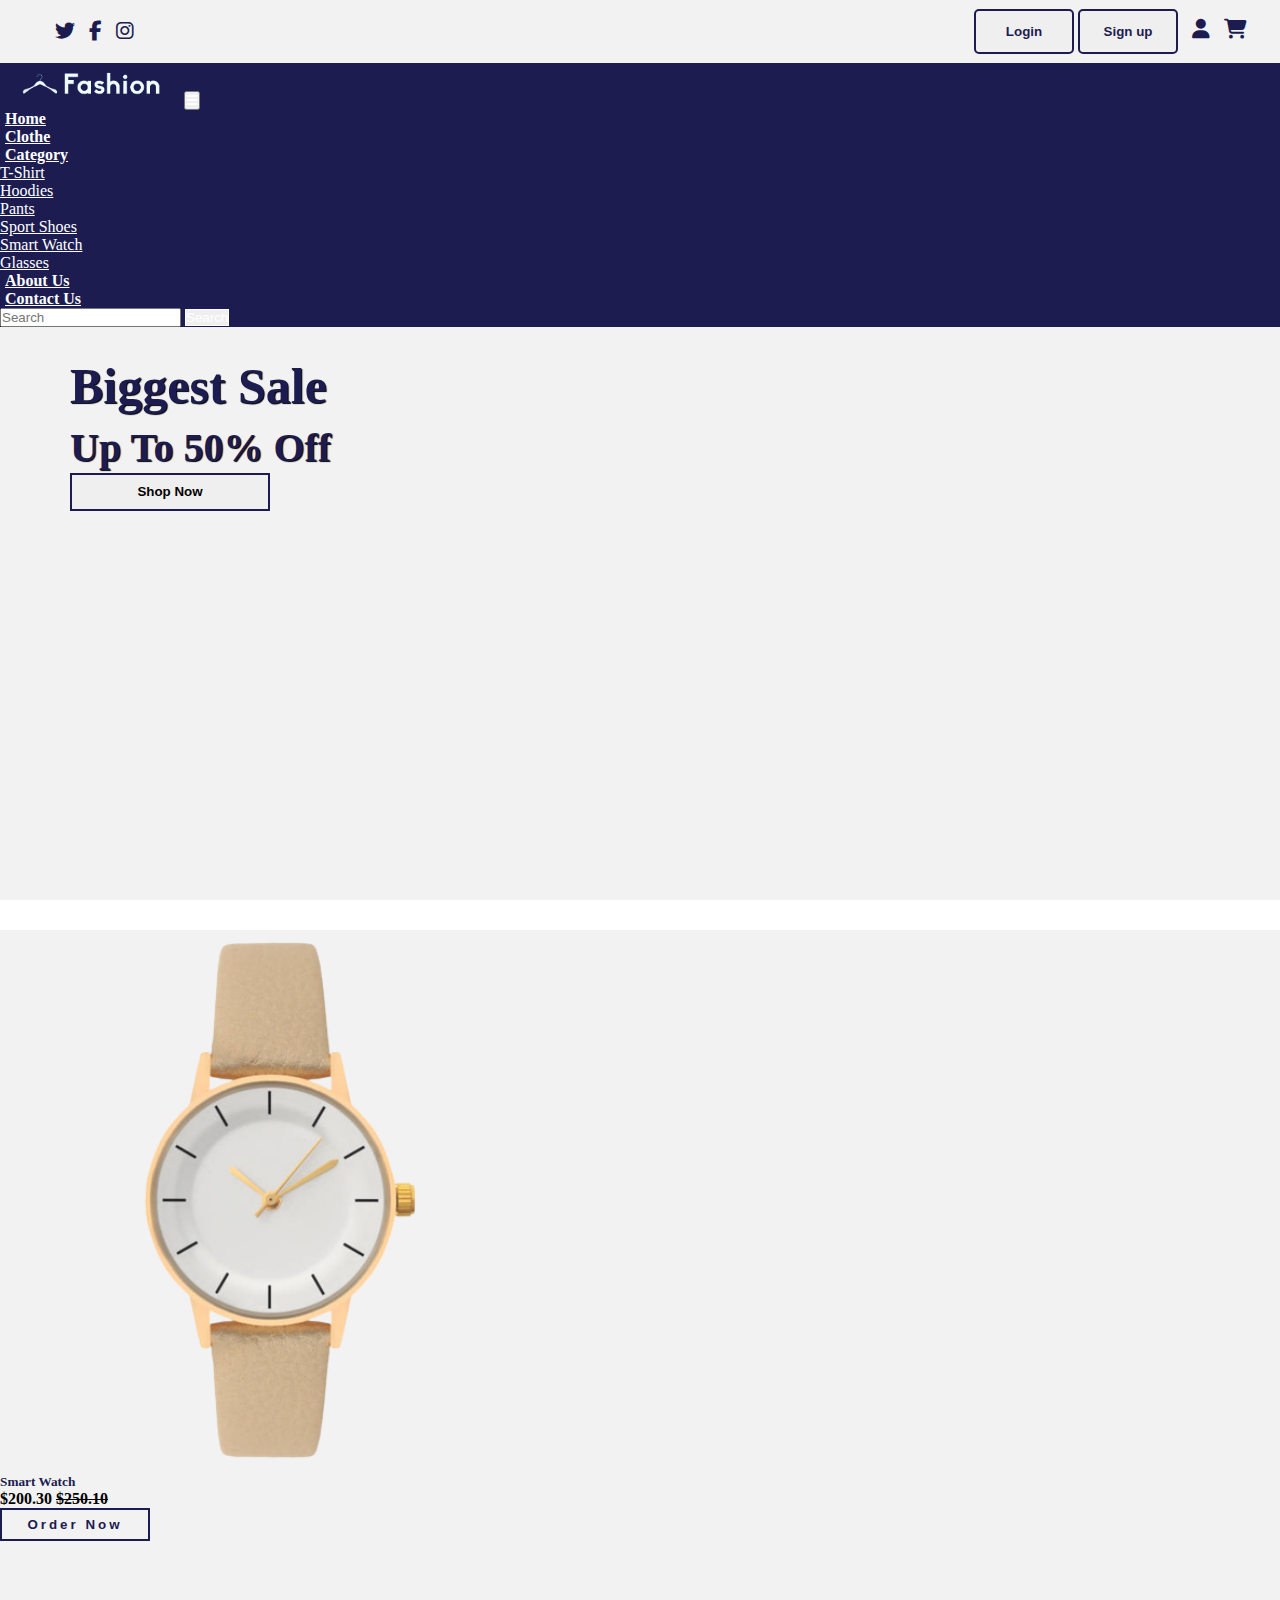
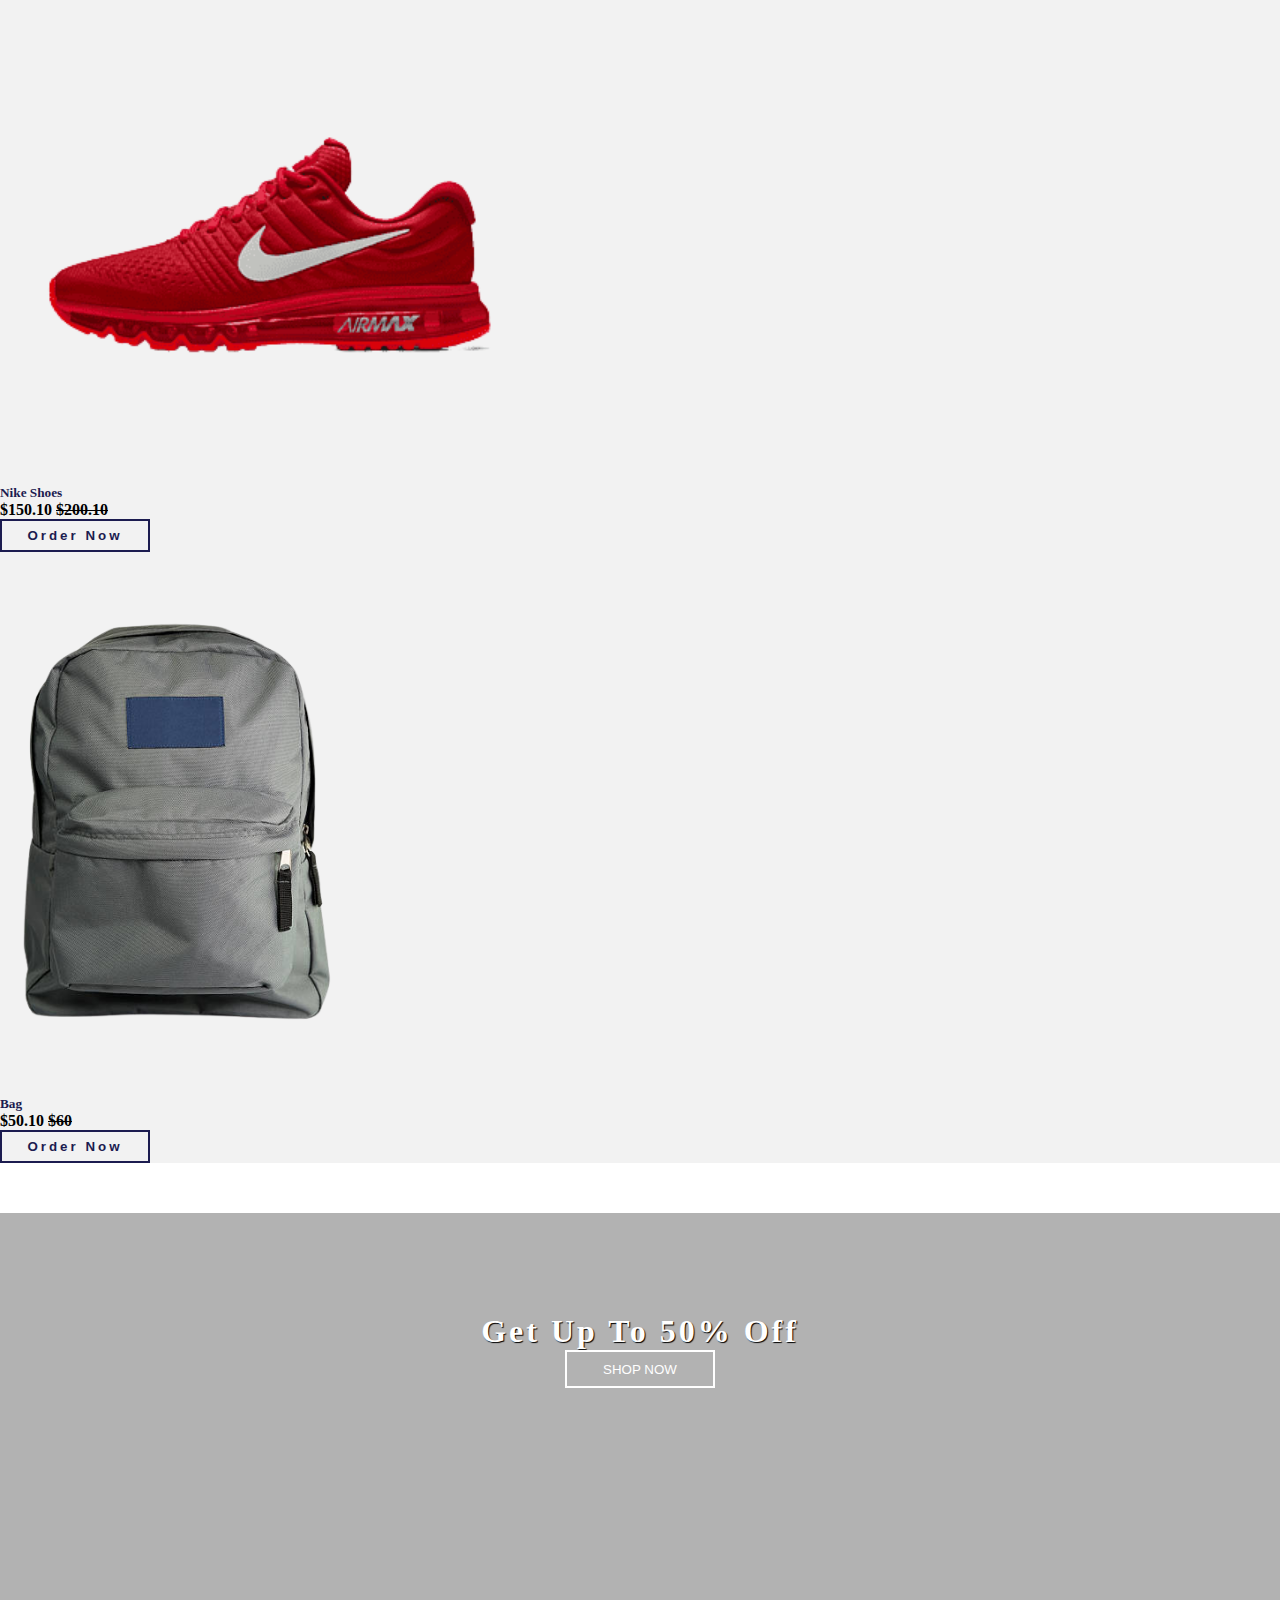
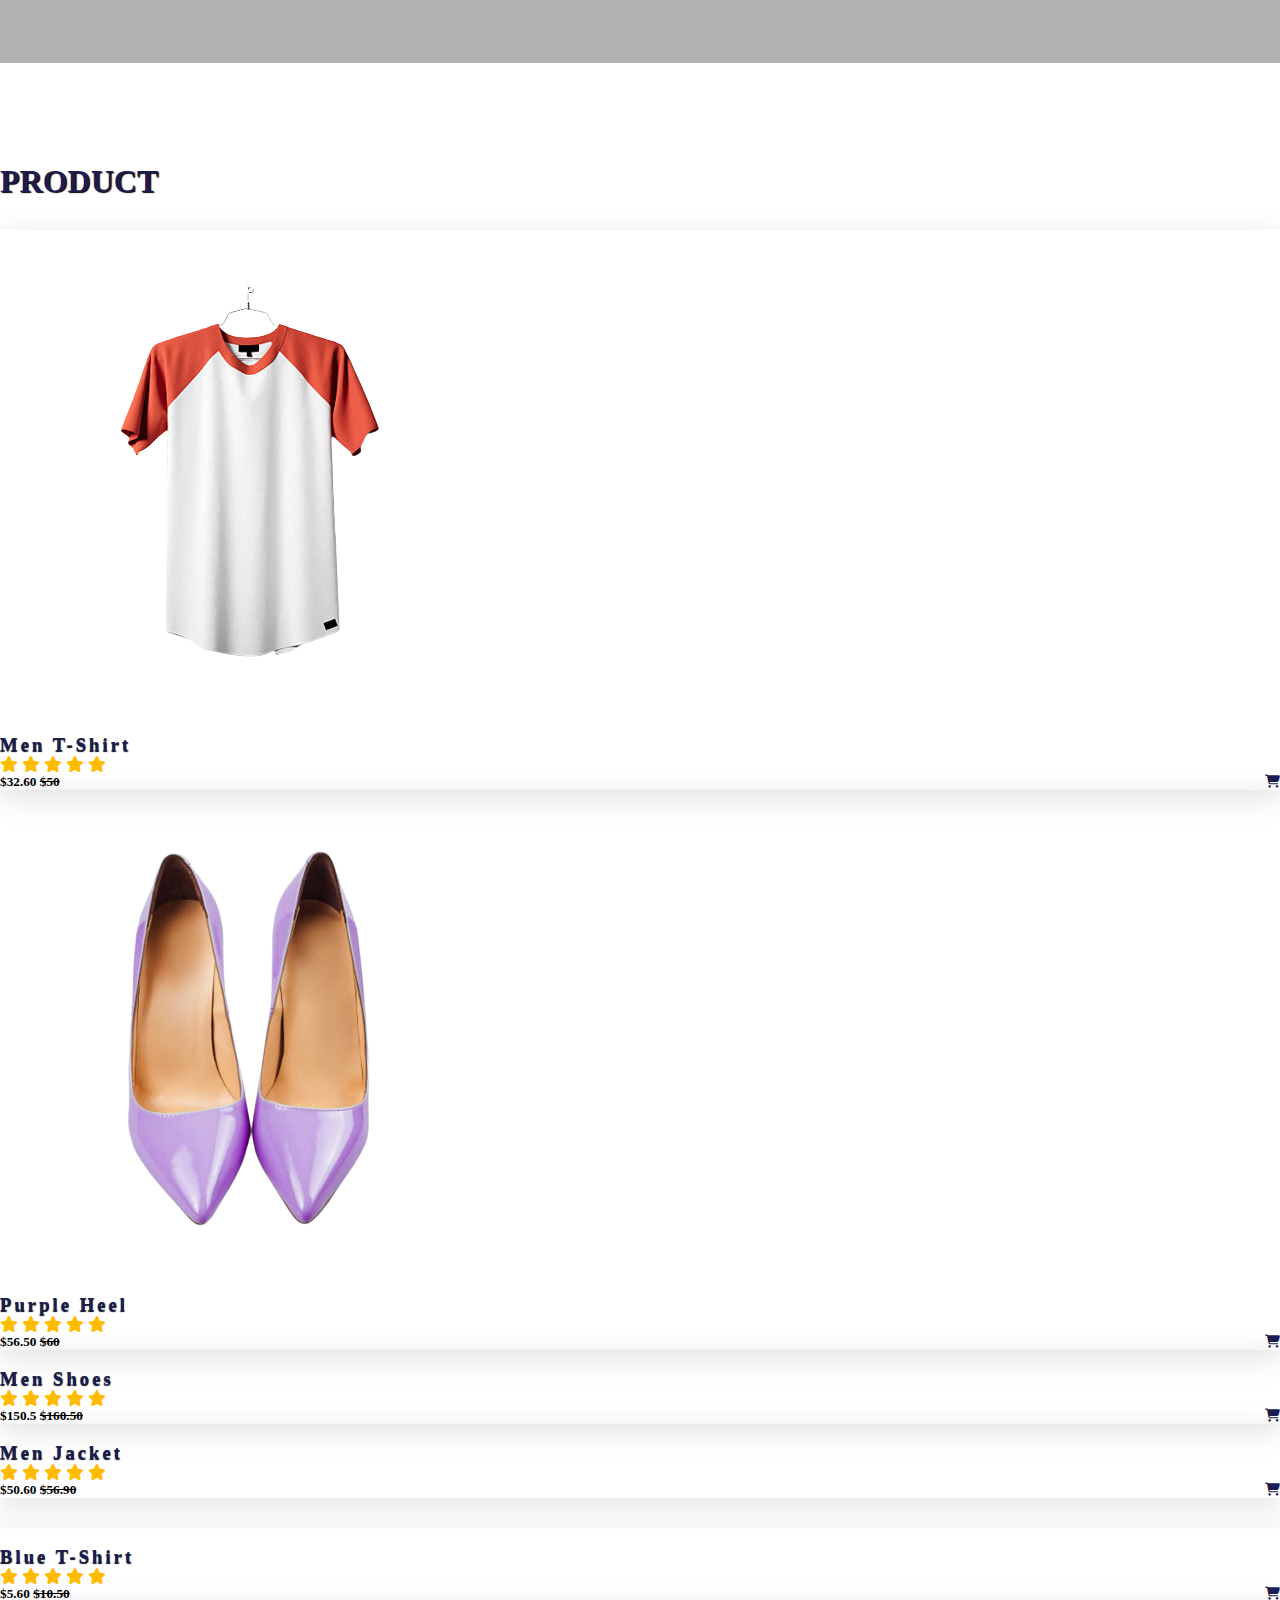
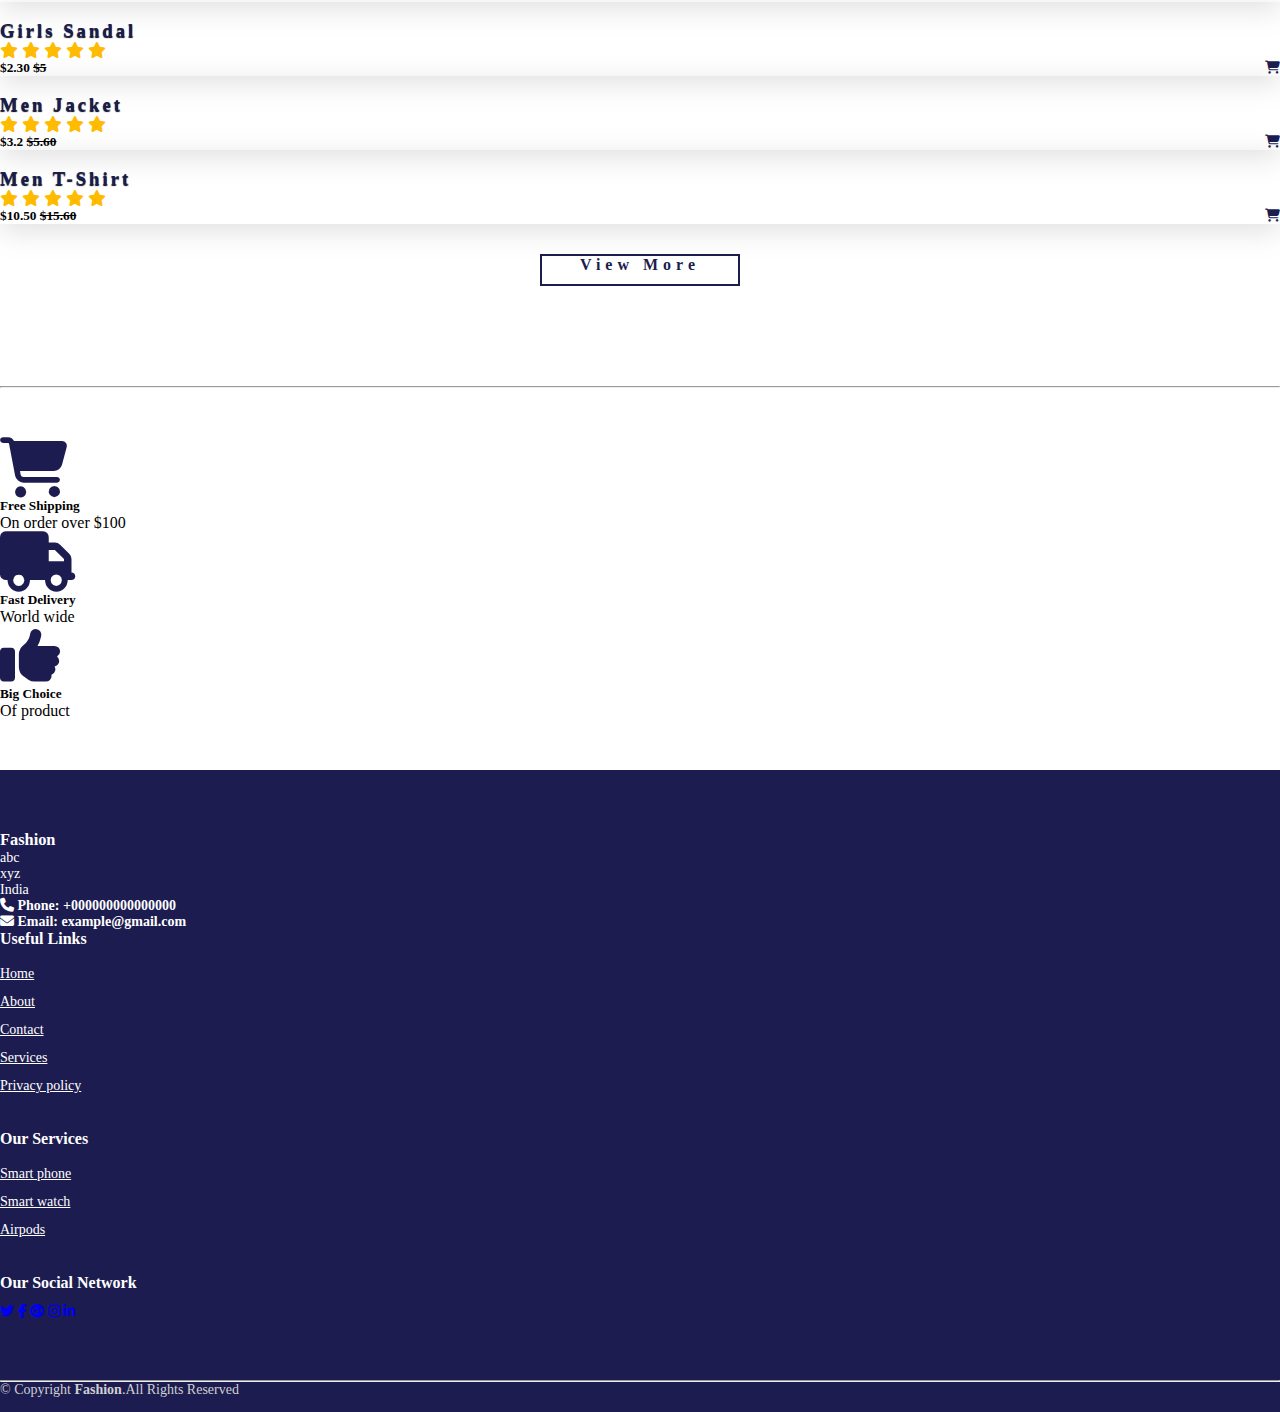
==== commit b45bf551: "Update index.html" ====
--- a/index.html
+++ b/index.html
@@ -107,7 +107,7 @@
         <div class="row">
             <div class="col-md-5 py-3 py-md-0">
                 <div class="card" style="background-color: #a9a9a926;">
-                    <img src="./image/topcard1.png" alt="">
+                    <img src="./topcard1.png" alt="">
                     <div class="card-img-overlay">
                         <h5 class="card-titel">Smart Watch</h5>
                         
@@ -118,7 +118,7 @@
             </div>
             <div class="col-md-4 py-3 py-md-0">
                 <div class="card" style="background-color: #a9a9a926;">
-                    <img src="./image/topcard2.png" alt="">
+                    <img src="./topcard2.png" alt="">
                     <div class="card-img-overlay">
                         <h5 class="card-titel">Nike Shoes</h5>
                         
@@ -129,7 +129,7 @@
             </div>
             <div class="col-md-3 py-3 py-md-0">
                 <div class="card" style="background-color: #a9a9a926;">
-                    <img src="./image/topcard3.png" alt="">
+                    <img src="./topcard3.png" alt="">
                     <div class="card-img-overlay">
                         <h5 class="card-titel">Bag</h5>
                         
@@ -159,7 +159,7 @@
         <div class="row" style="margin-top: 30px;">
             <div class="col-md-3 py-3 py-md-0">
                 <div class="card">
-                    <img src="./image/p13.png" alt="">
+                    <img src="./p13.png" alt="">
                     <div class="card-body">
                         <h3>Men T-Shirt</h3>
                         
@@ -176,7 +176,7 @@
             </div>
             <div class="col-md-3 py-3 py-md-0">
                 <div class="card">
-                    <img src="./image/p14.png" alt="">
+                    <img src="./p14.png" alt="">
                     <div class="card-body">
                         <h3>Purple Heel</h3>
                         
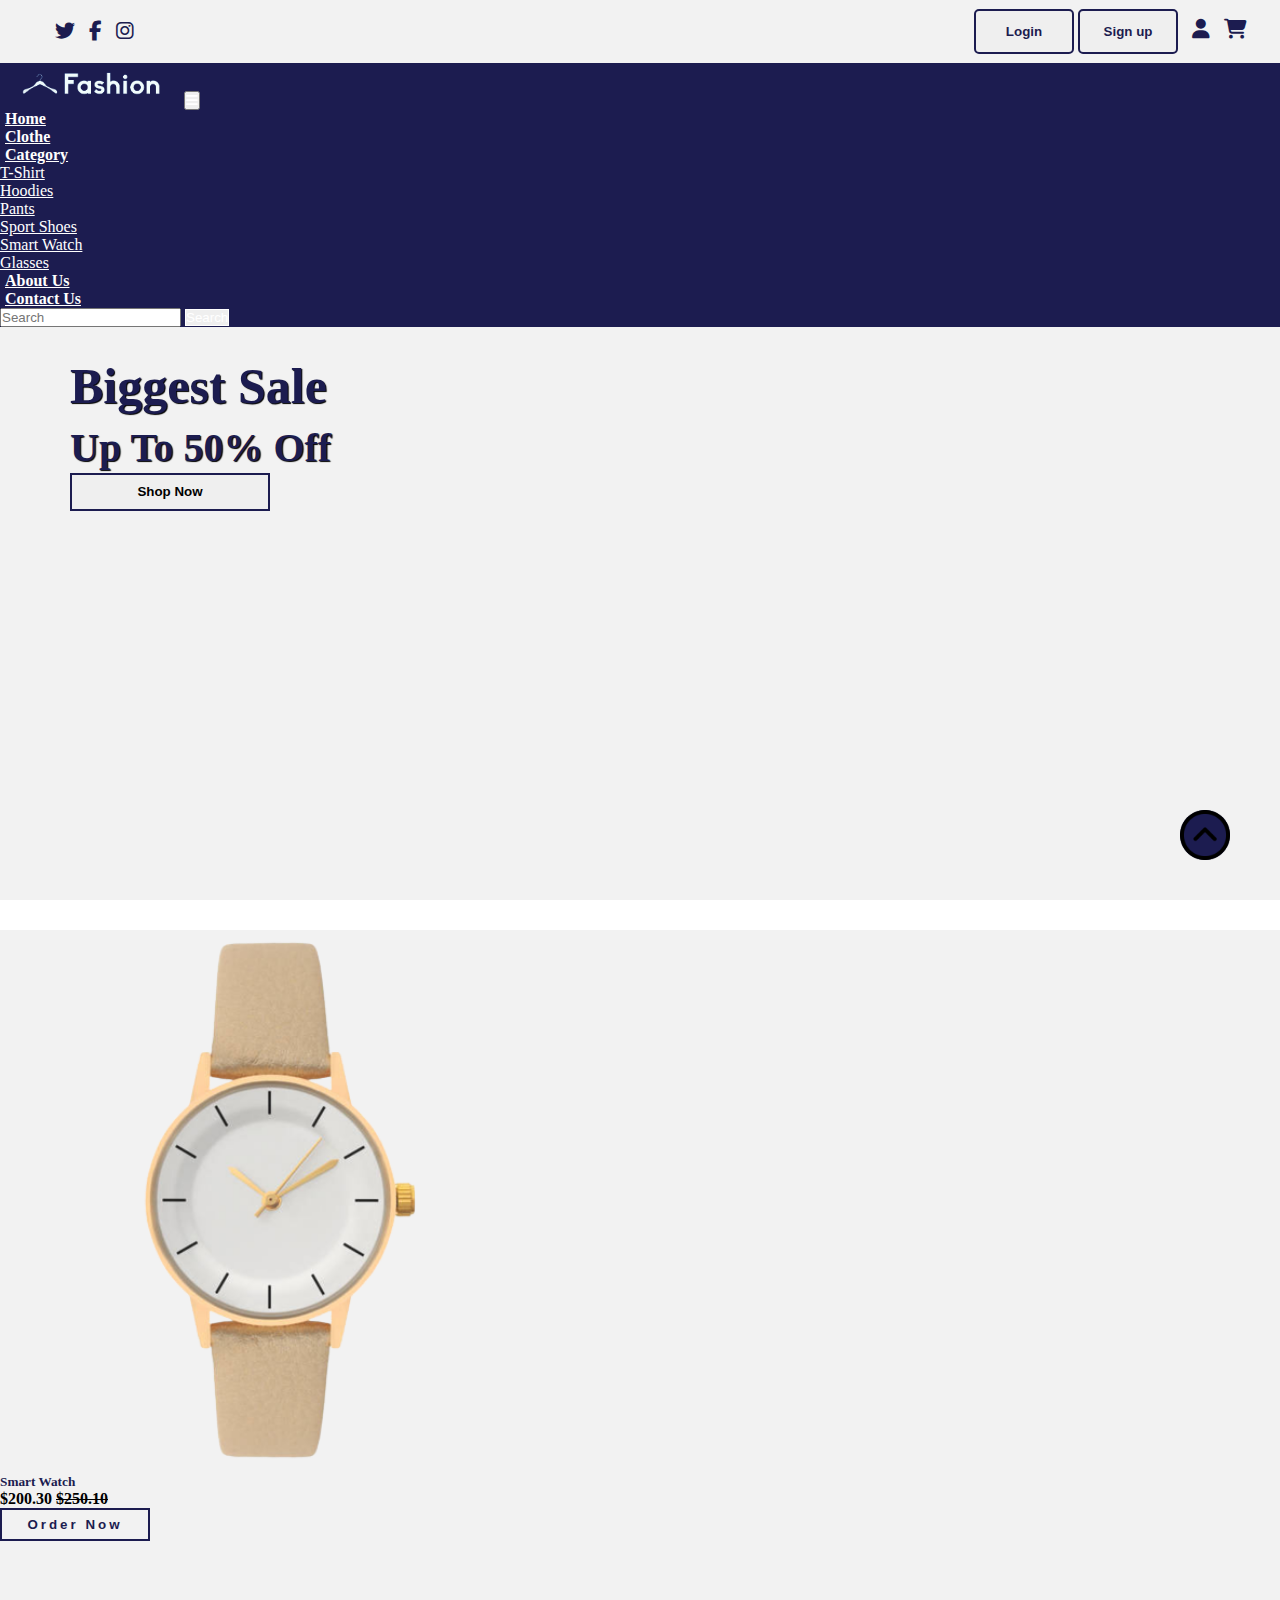
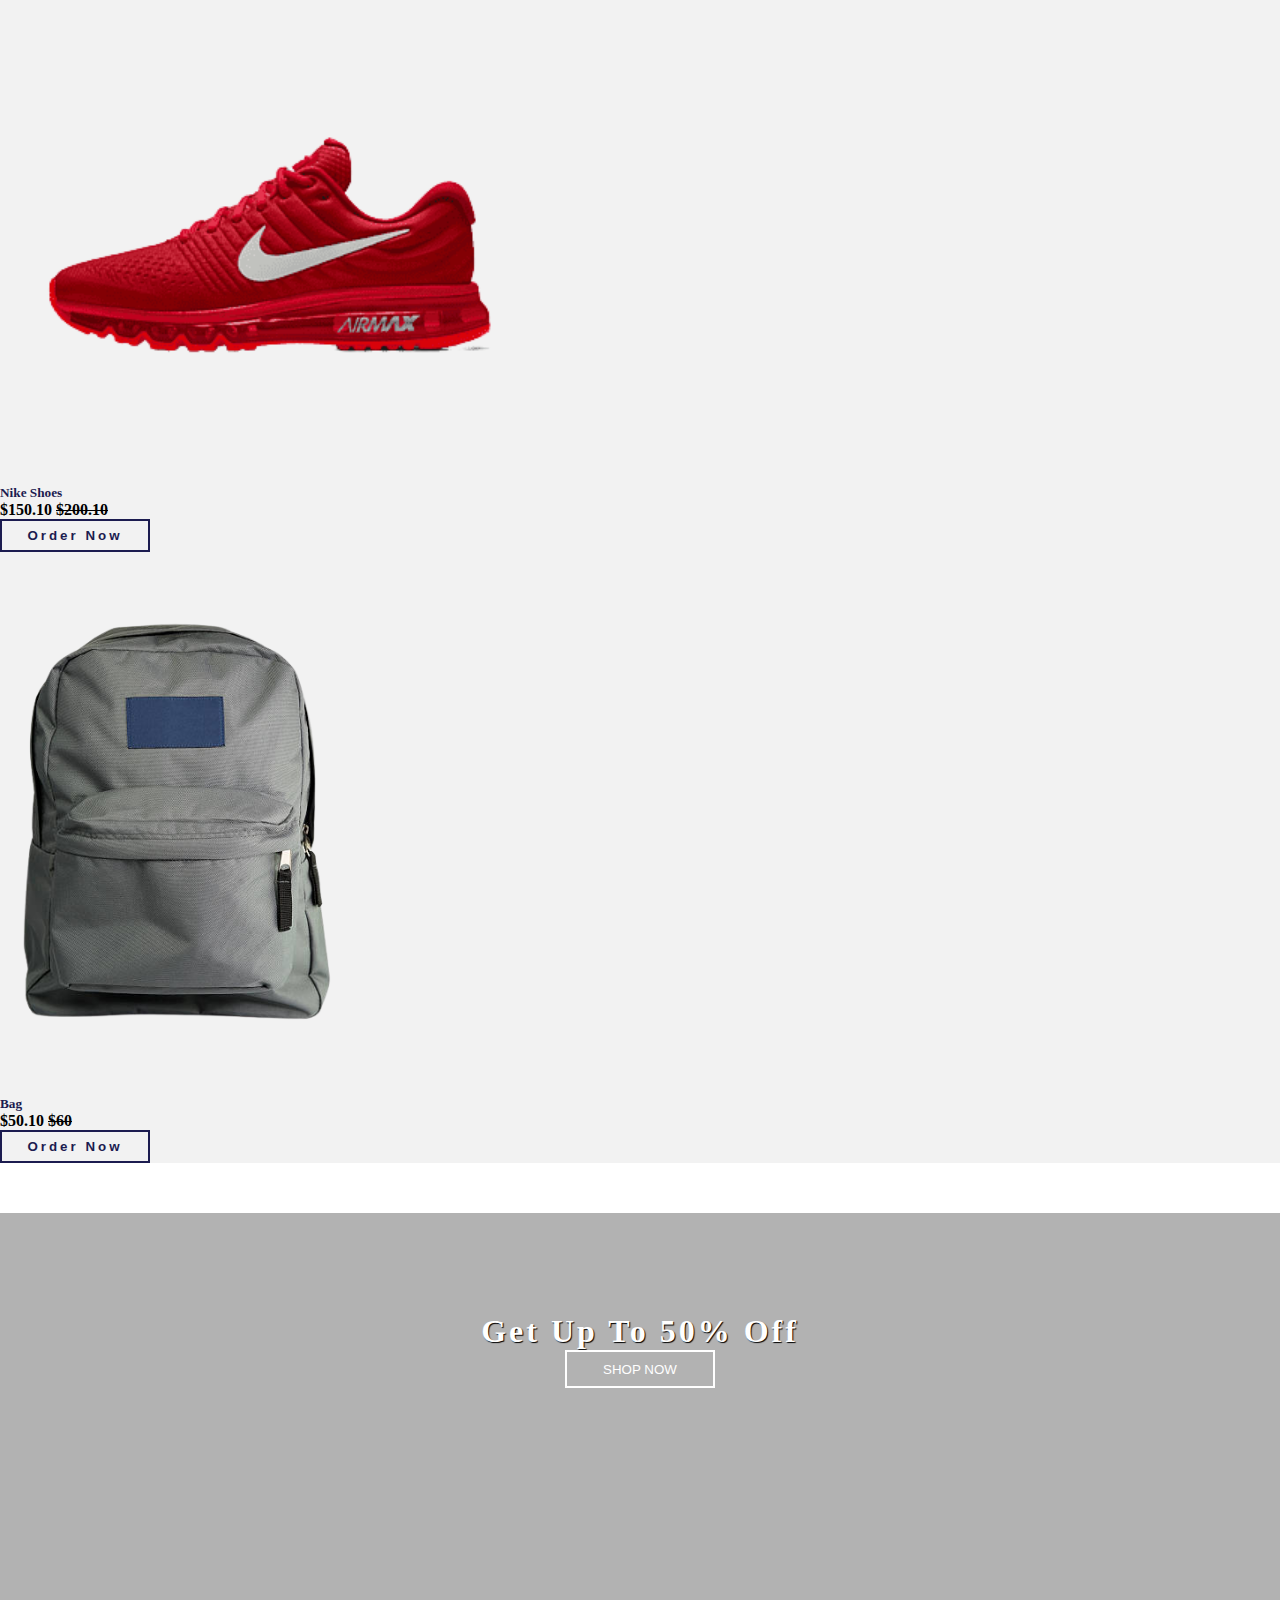
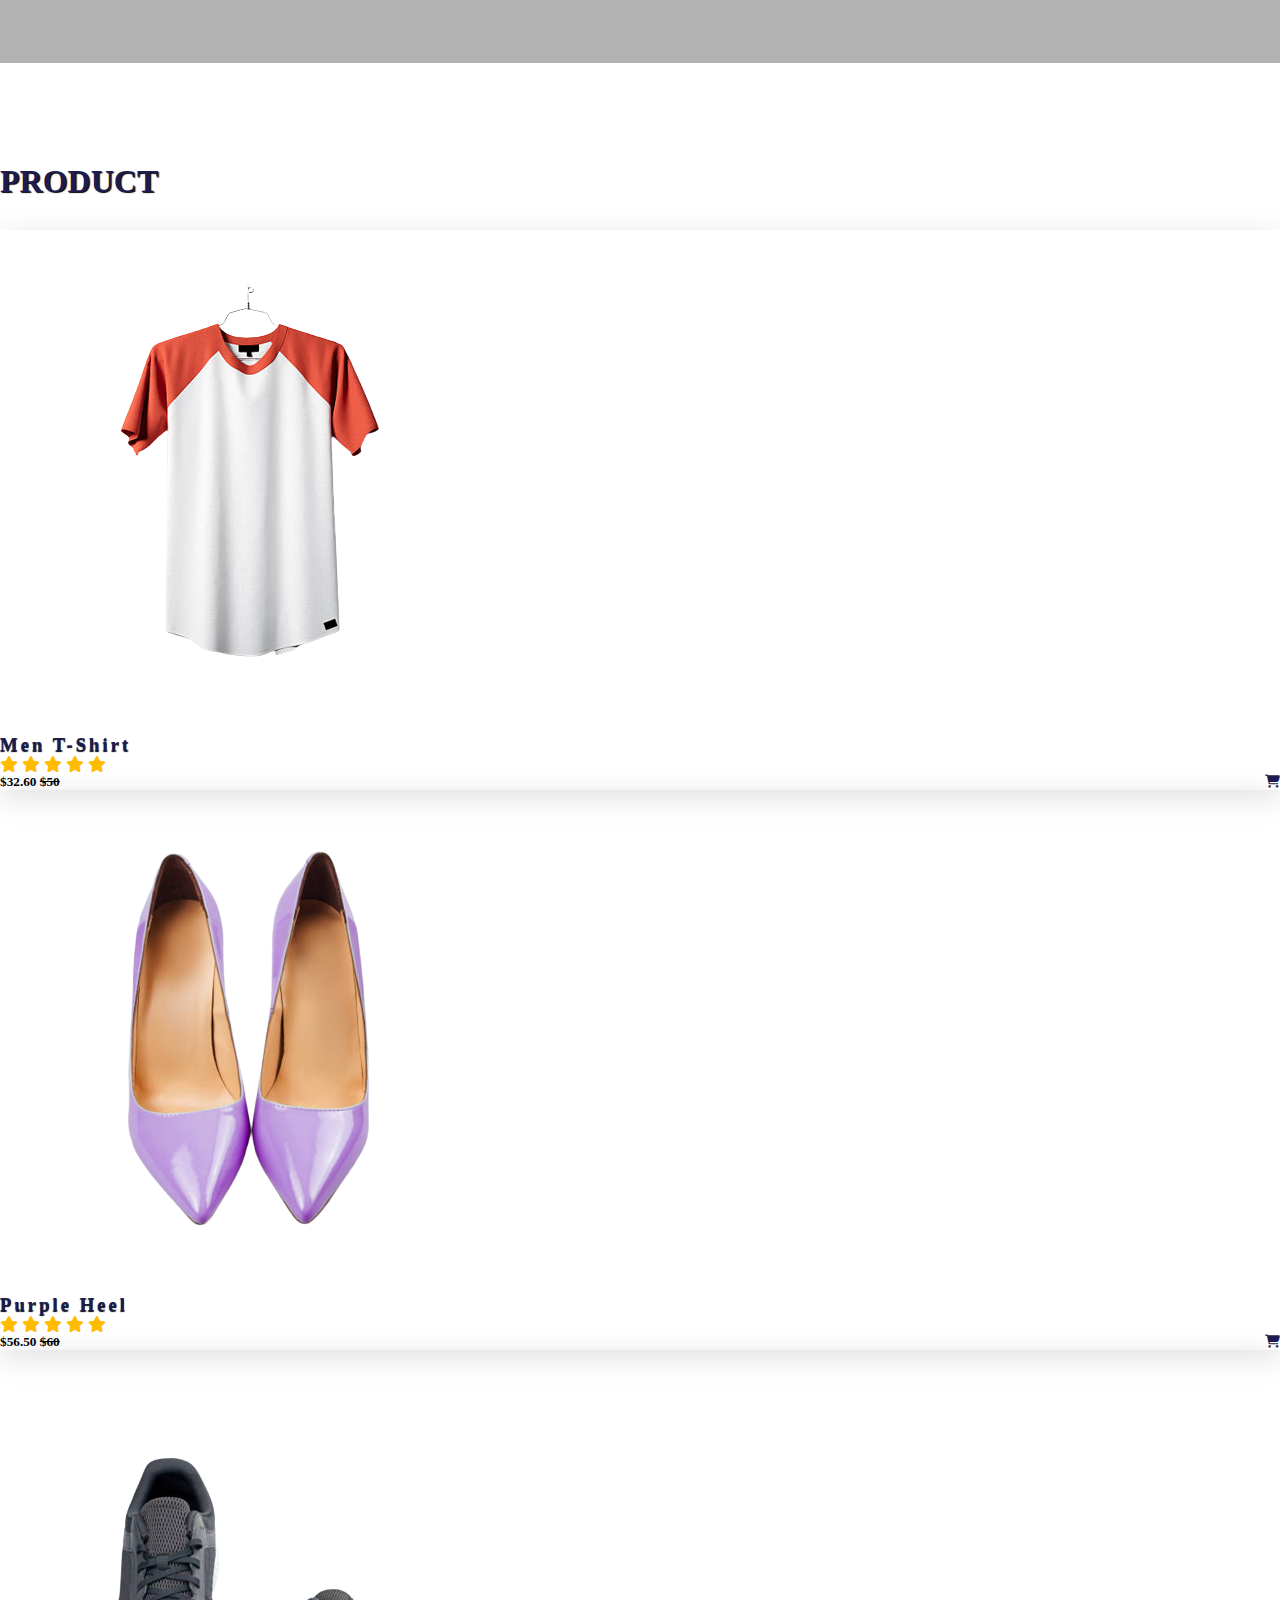
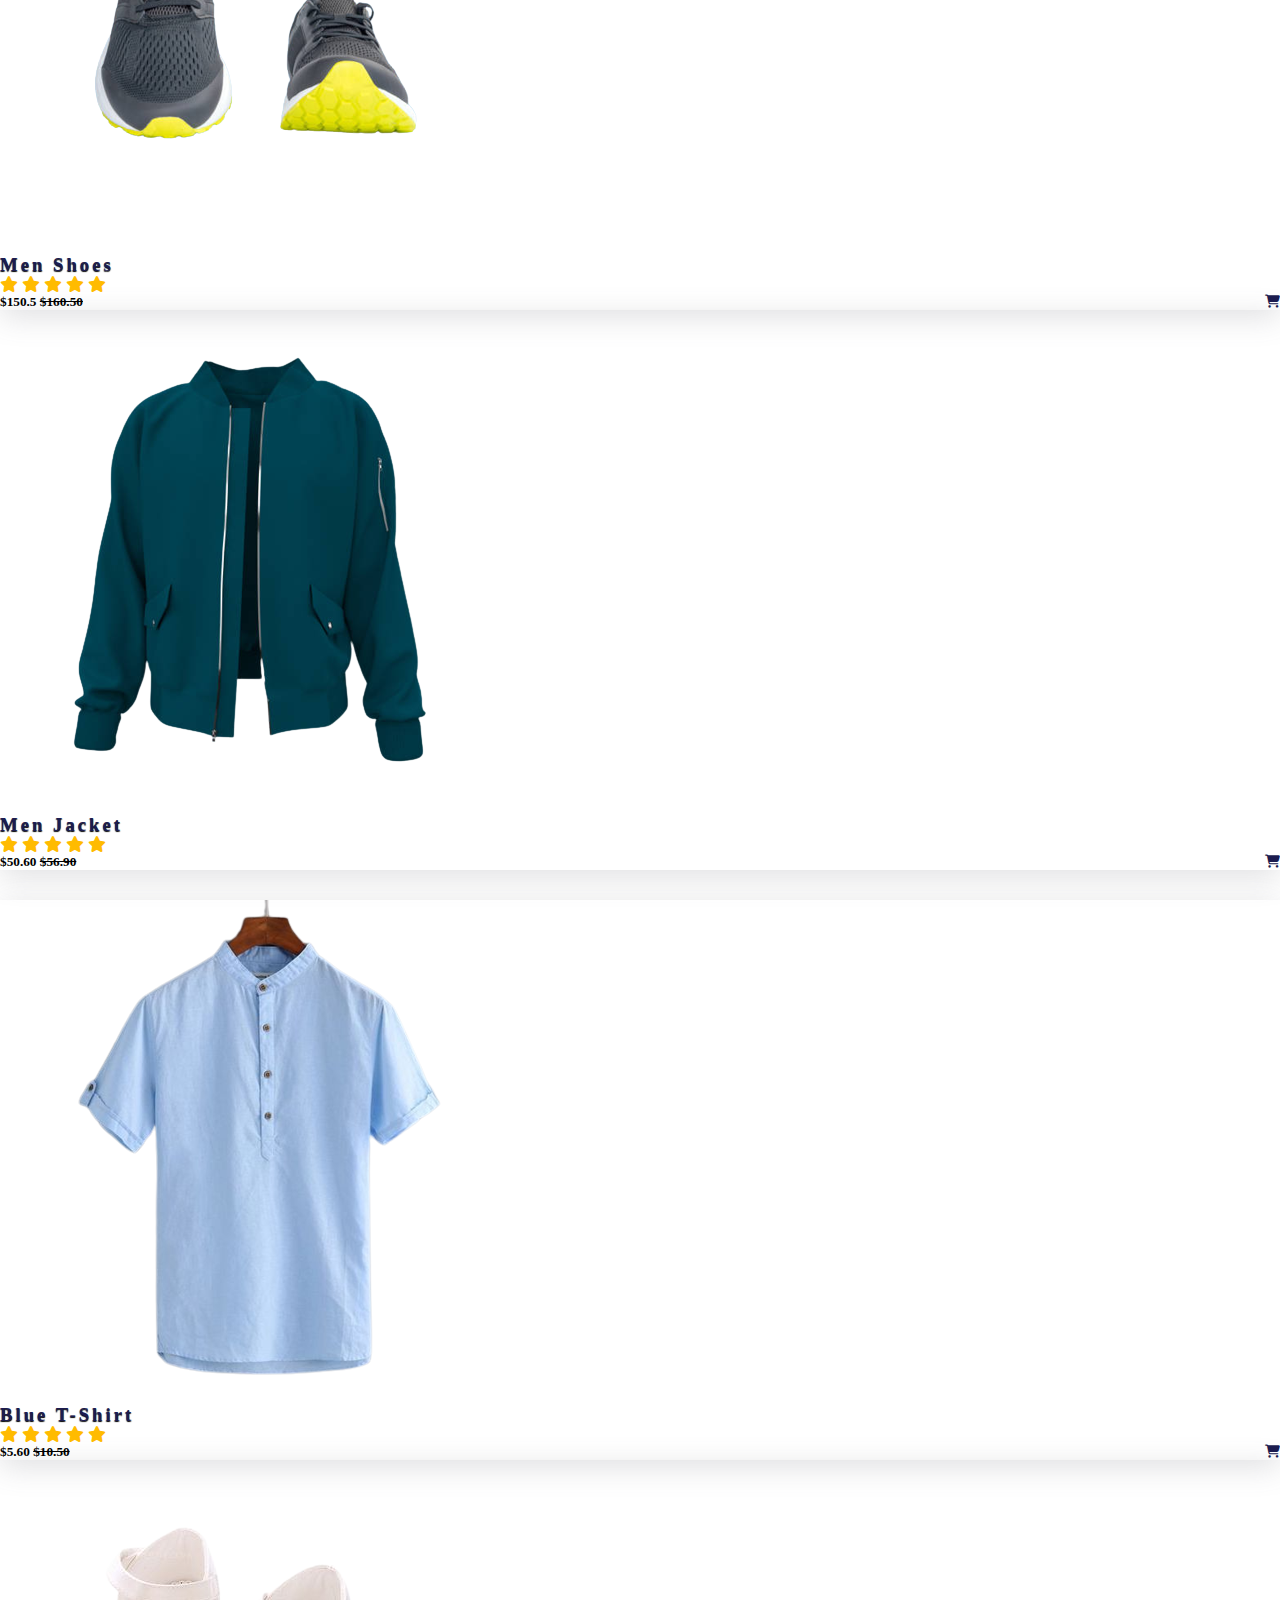
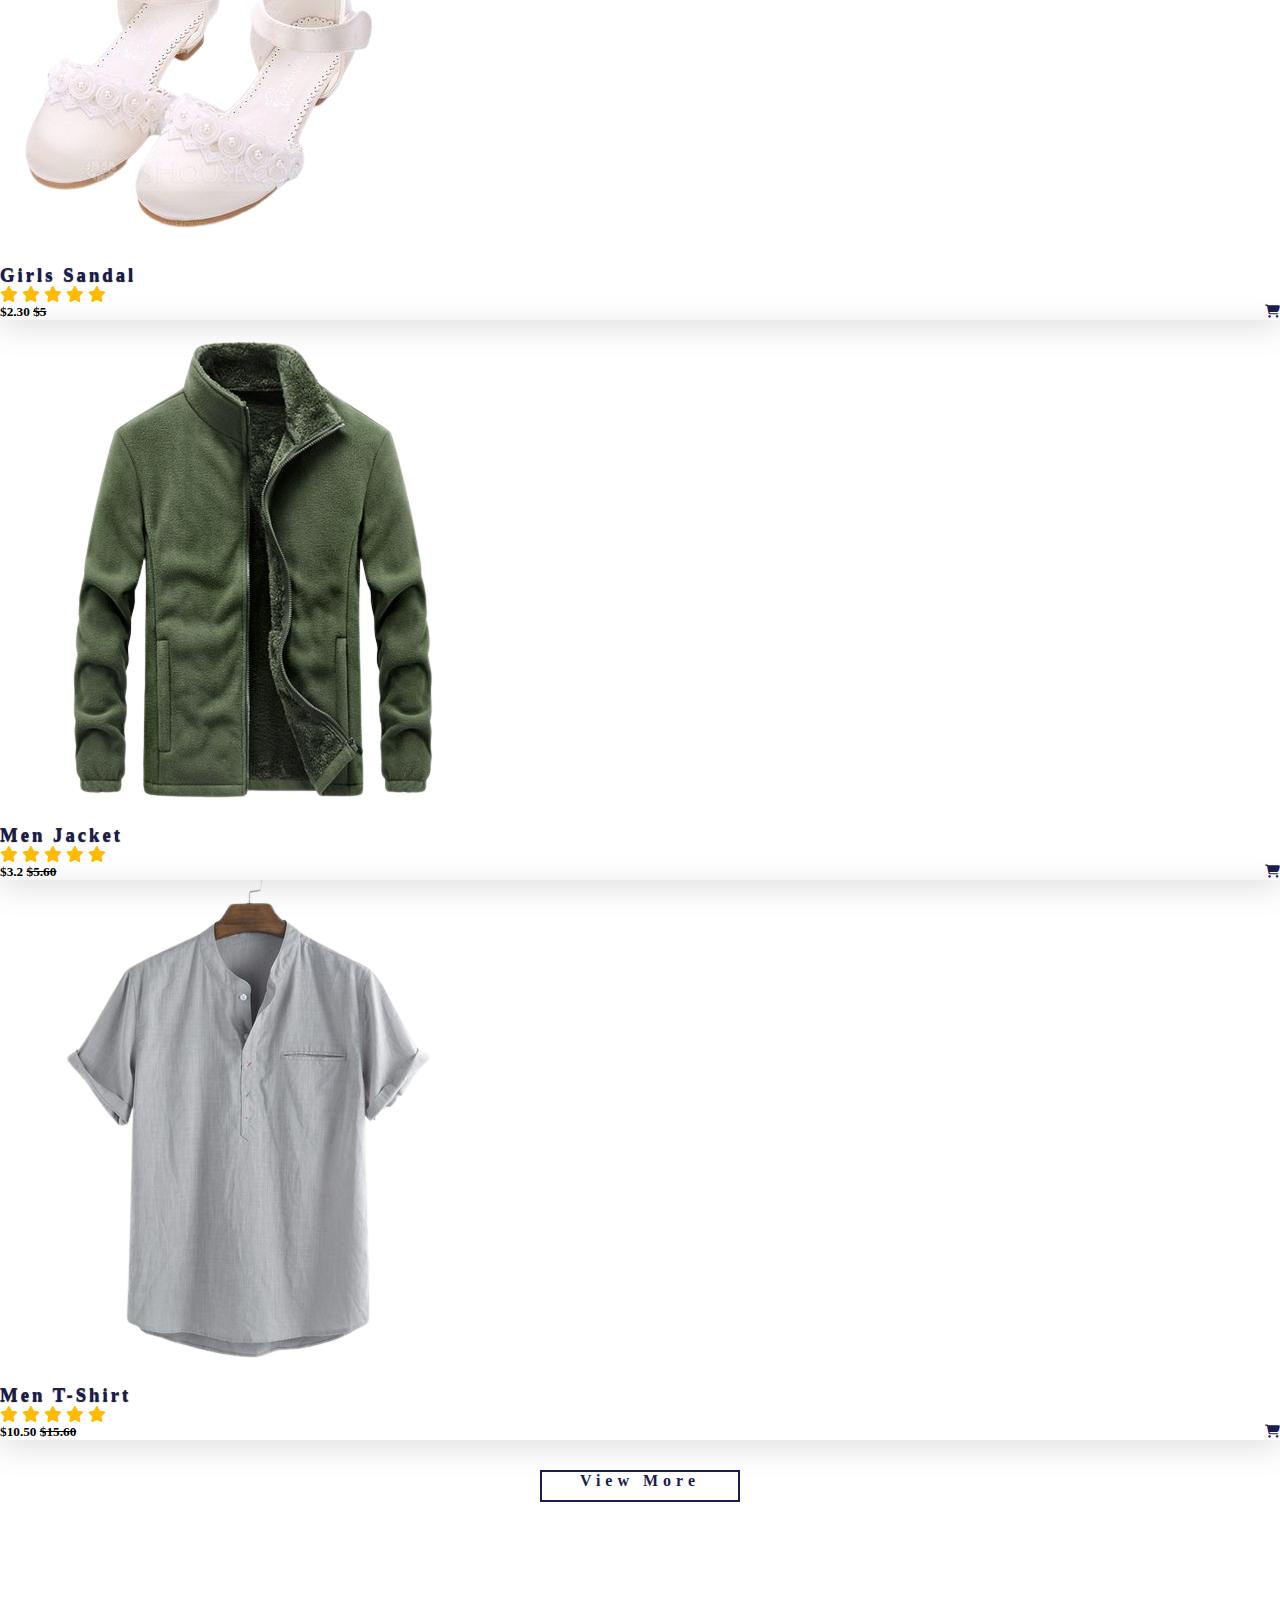
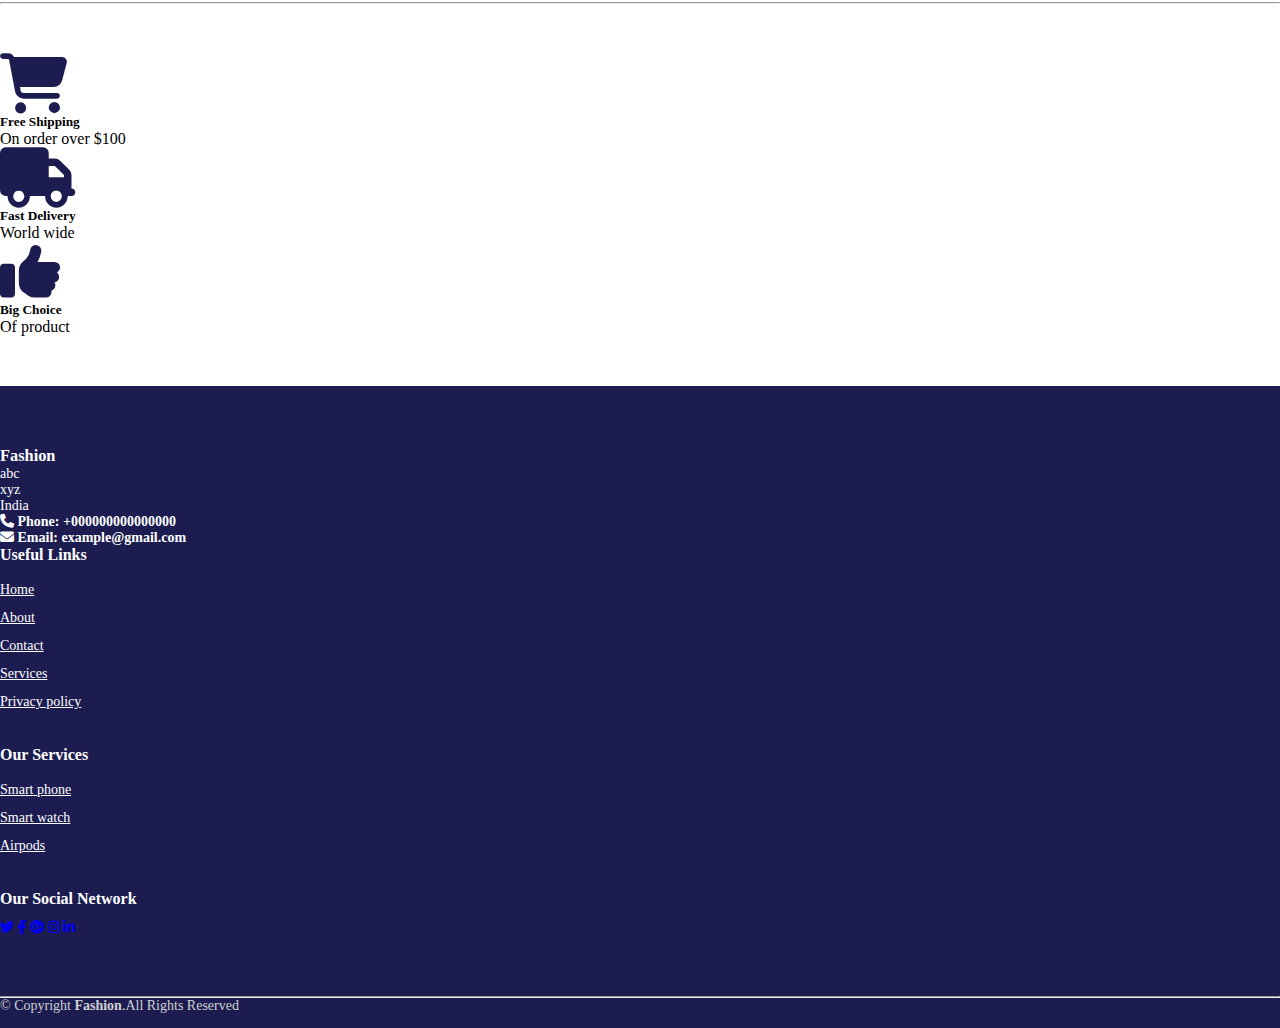
==== commit 8fa22ab5: "Update index.html" ====
--- a/index.html
+++ b/index.html
@@ -193,7 +193,7 @@
             </div>
             <div class="col-md-3 py-3 py-md-0">
                 <div class="card">
-                    <img src="./image/p15.png" alt="">
+                    <img src="./p15.png" alt="">
                     <div class="card-body">
                         <h3>Men Shoes</h3>
                         
@@ -210,7 +210,7 @@
             </div>
             <div class="col-md-3 py-3 py-md-0">
                 <div class="card">
-                    <img src="./image/p16.png" alt="">
+                    <img src="./p16.png" alt="">
                     <div class="card-body">
                         <h3>Men Jacket</h3>
                         
@@ -230,7 +230,7 @@
         <div class="row" style="margin-top: 30px;">
             <div class="col-md-3 py-3 py-md-0">
                 <div class="card">
-                    <img src="./image/p17.png" alt="">
+                    <img src="./p17.png" alt="">
                     <div class="card-body">
                         <h3>Blue T-Shirt</h3>
                         
@@ -247,7 +247,7 @@
             </div>
             <div class="col-md-3 py-3 py-md-0">
                 <div class="card">
-                    <img src="./image/p18.png" alt="">
+                    <img src="./p18.png" alt="">
                     <div class="card-body">
                         <h3>Girls Sandal</h3>
                         
@@ -264,7 +264,7 @@
             </div>
             <div class="col-md-3 py-3 py-md-0">
                 <div class="card">
-                    <img src="./image/p19.png" alt="">
+                    <img src="./p19.png" alt="">
                     <div class="card-body">
                         <h3>Men Jacket</h3>
                         
@@ -281,7 +281,7 @@
             </div>
             <div class="col-md-3 py-3 py-md-0">
                 <div class="card">
-                    <img src="./image/p20.png" alt="">
+                    <img src="./p20.png" alt="">
                     <div class="card-body">
                         <h3>Men T-Shirt</h3>
                        
@@ -394,7 +394,7 @@
 </footer>
 <!-- footer -->
 
-<a href="#" class="arrow"><i><img src="./image/up-arrow.png" alt="" width="50px"></i></a>
+<a href="#" class="arrow"><i><img src="./up-arrow.png" alt="" width="50px"></i></a>
 
     <script src="https://cdn.jsdelivr.net/npm/bootstrap@5.0.2/dist/js/bootstrap.bundle.min.js" integrity="sha384-MrcW6ZMFYlzcLA8Nl+NtUVF0sA7MsXsP1UyJoMp4YLEuNSfAP+JcXn/tWtIaxVXM" crossorigin="anonymous"></script>
 
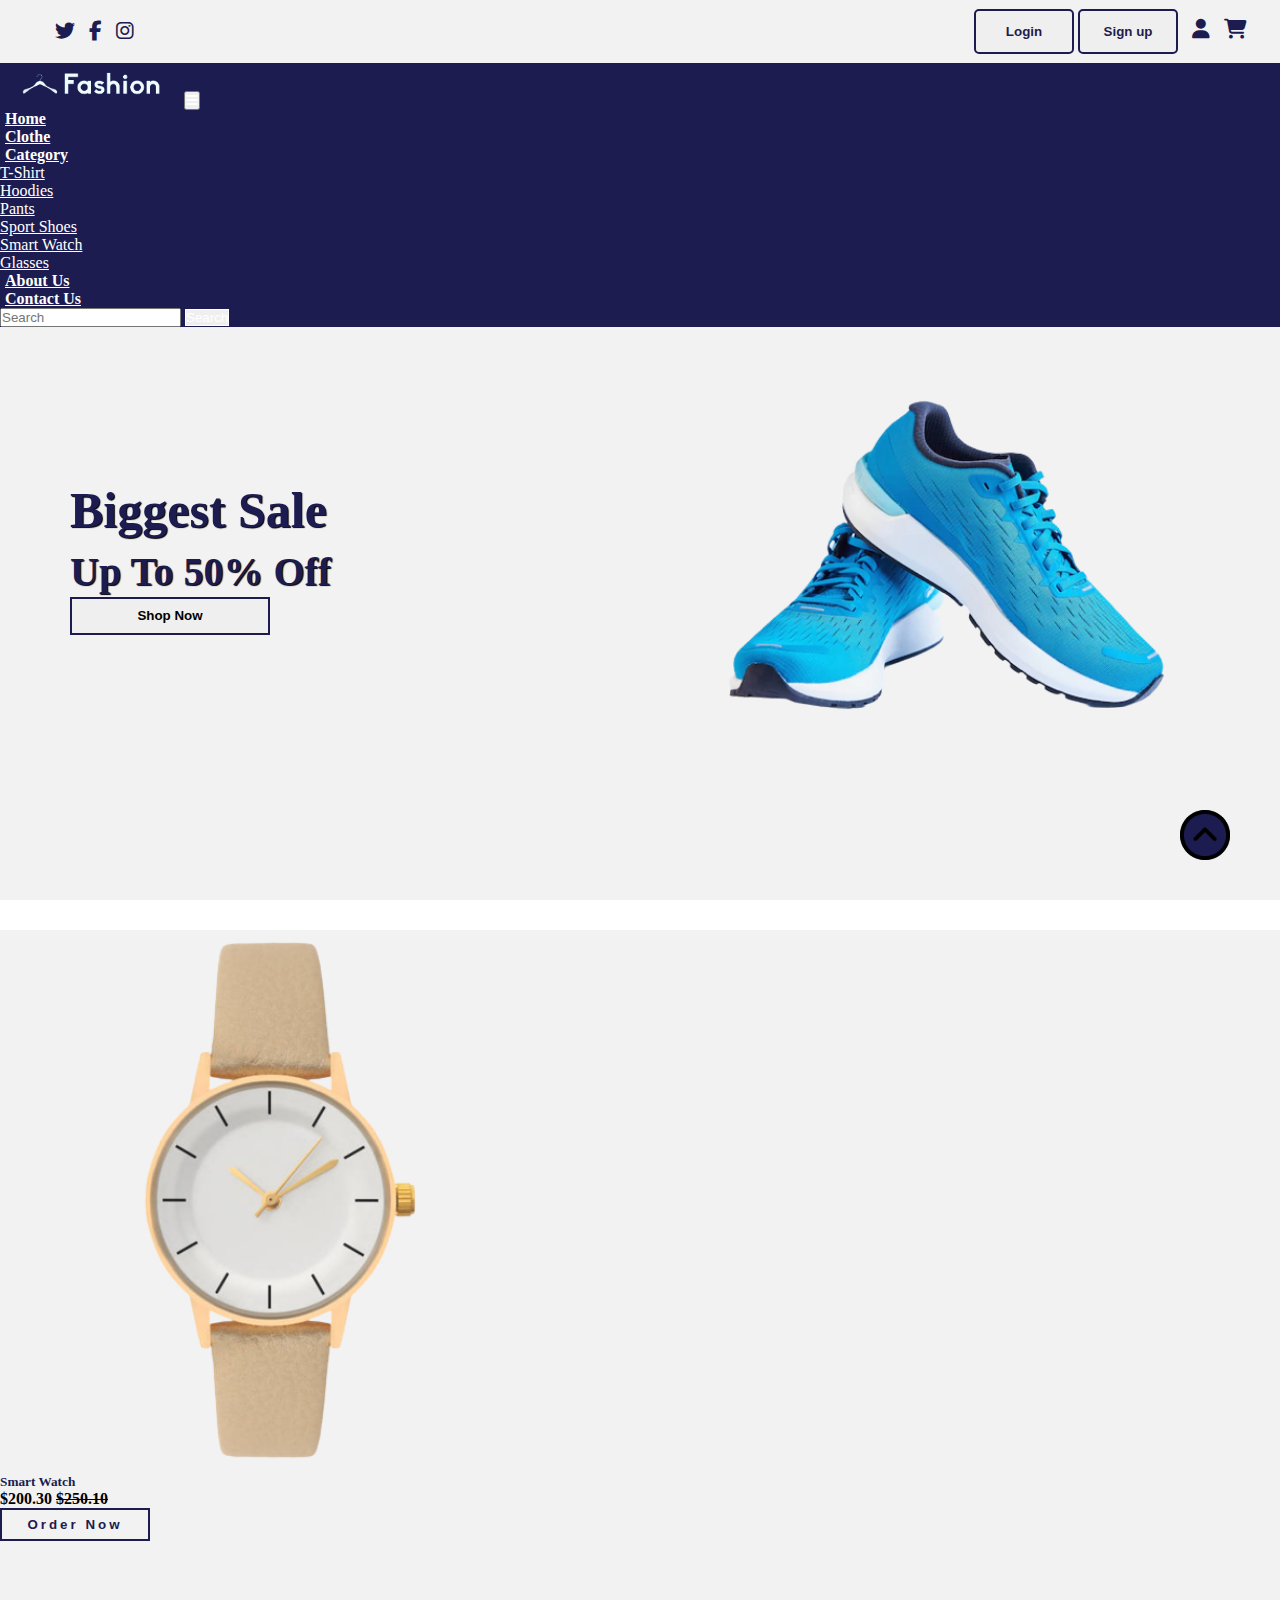
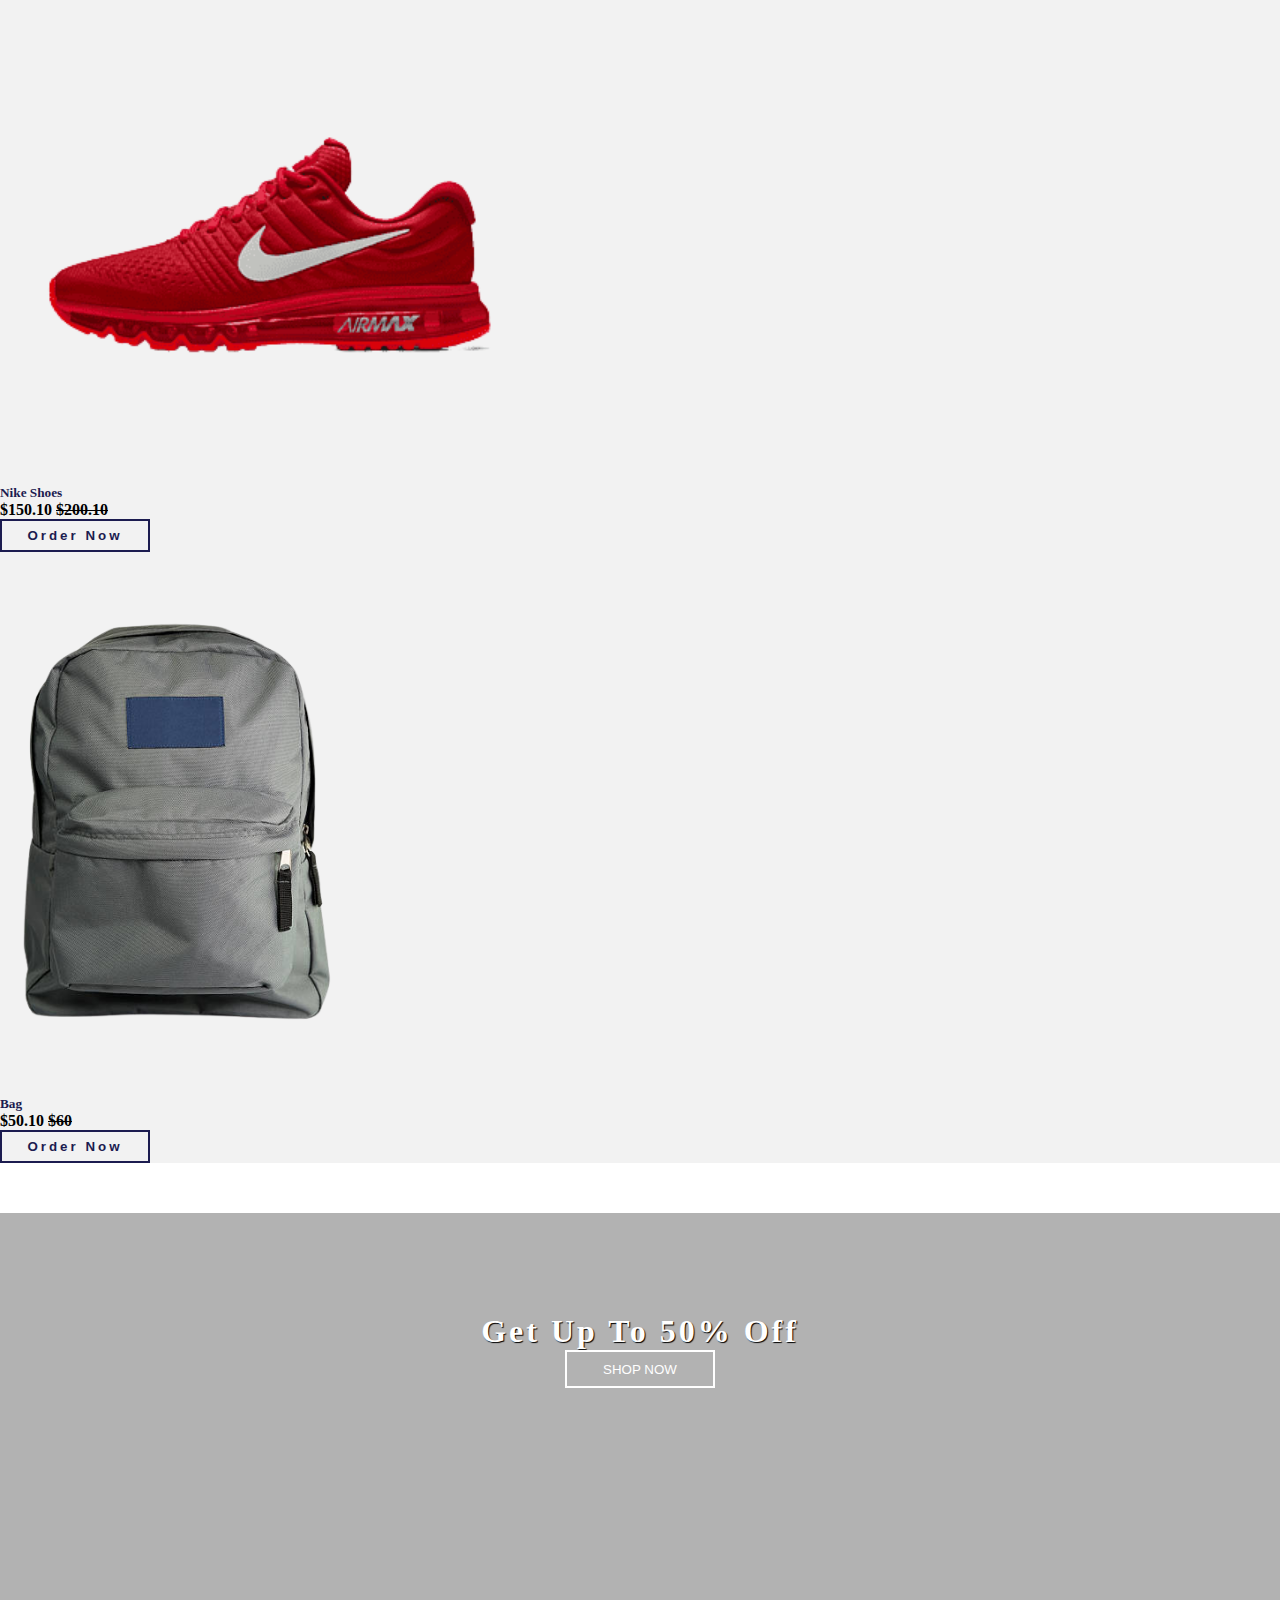
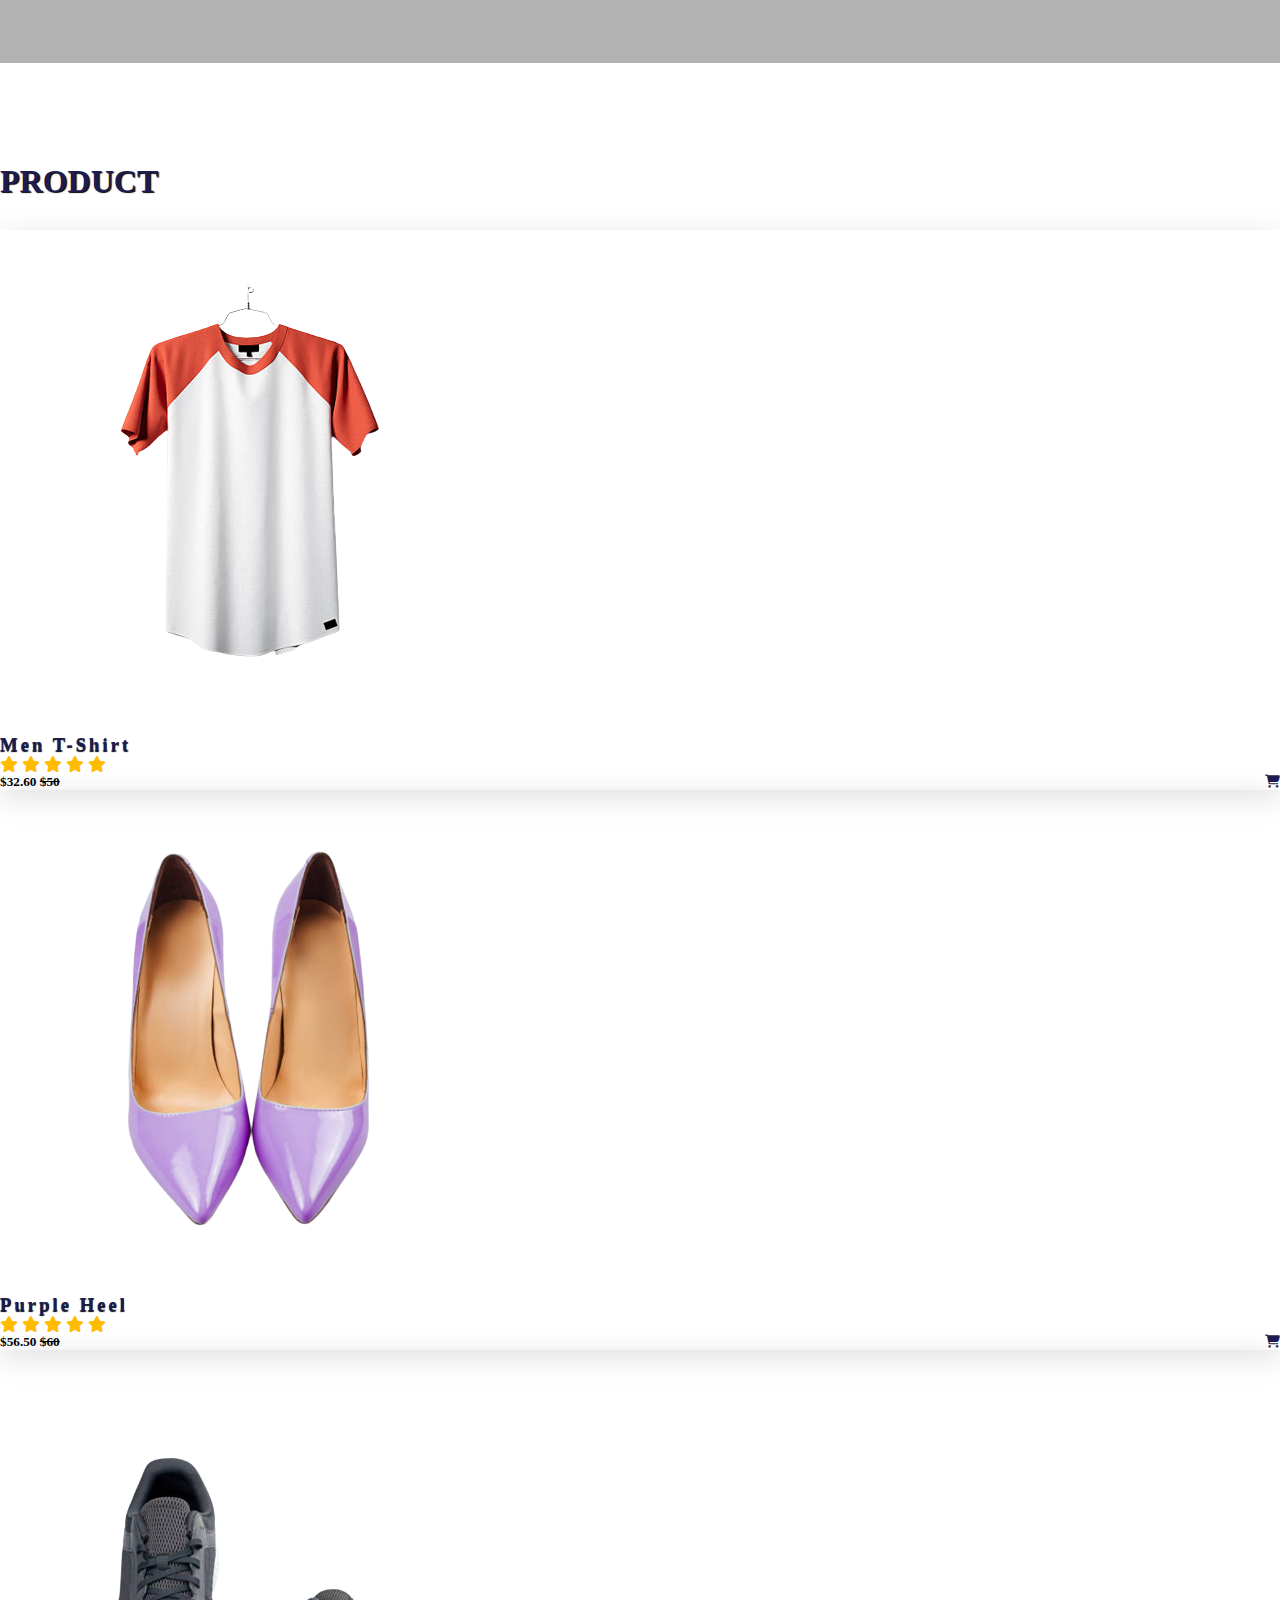
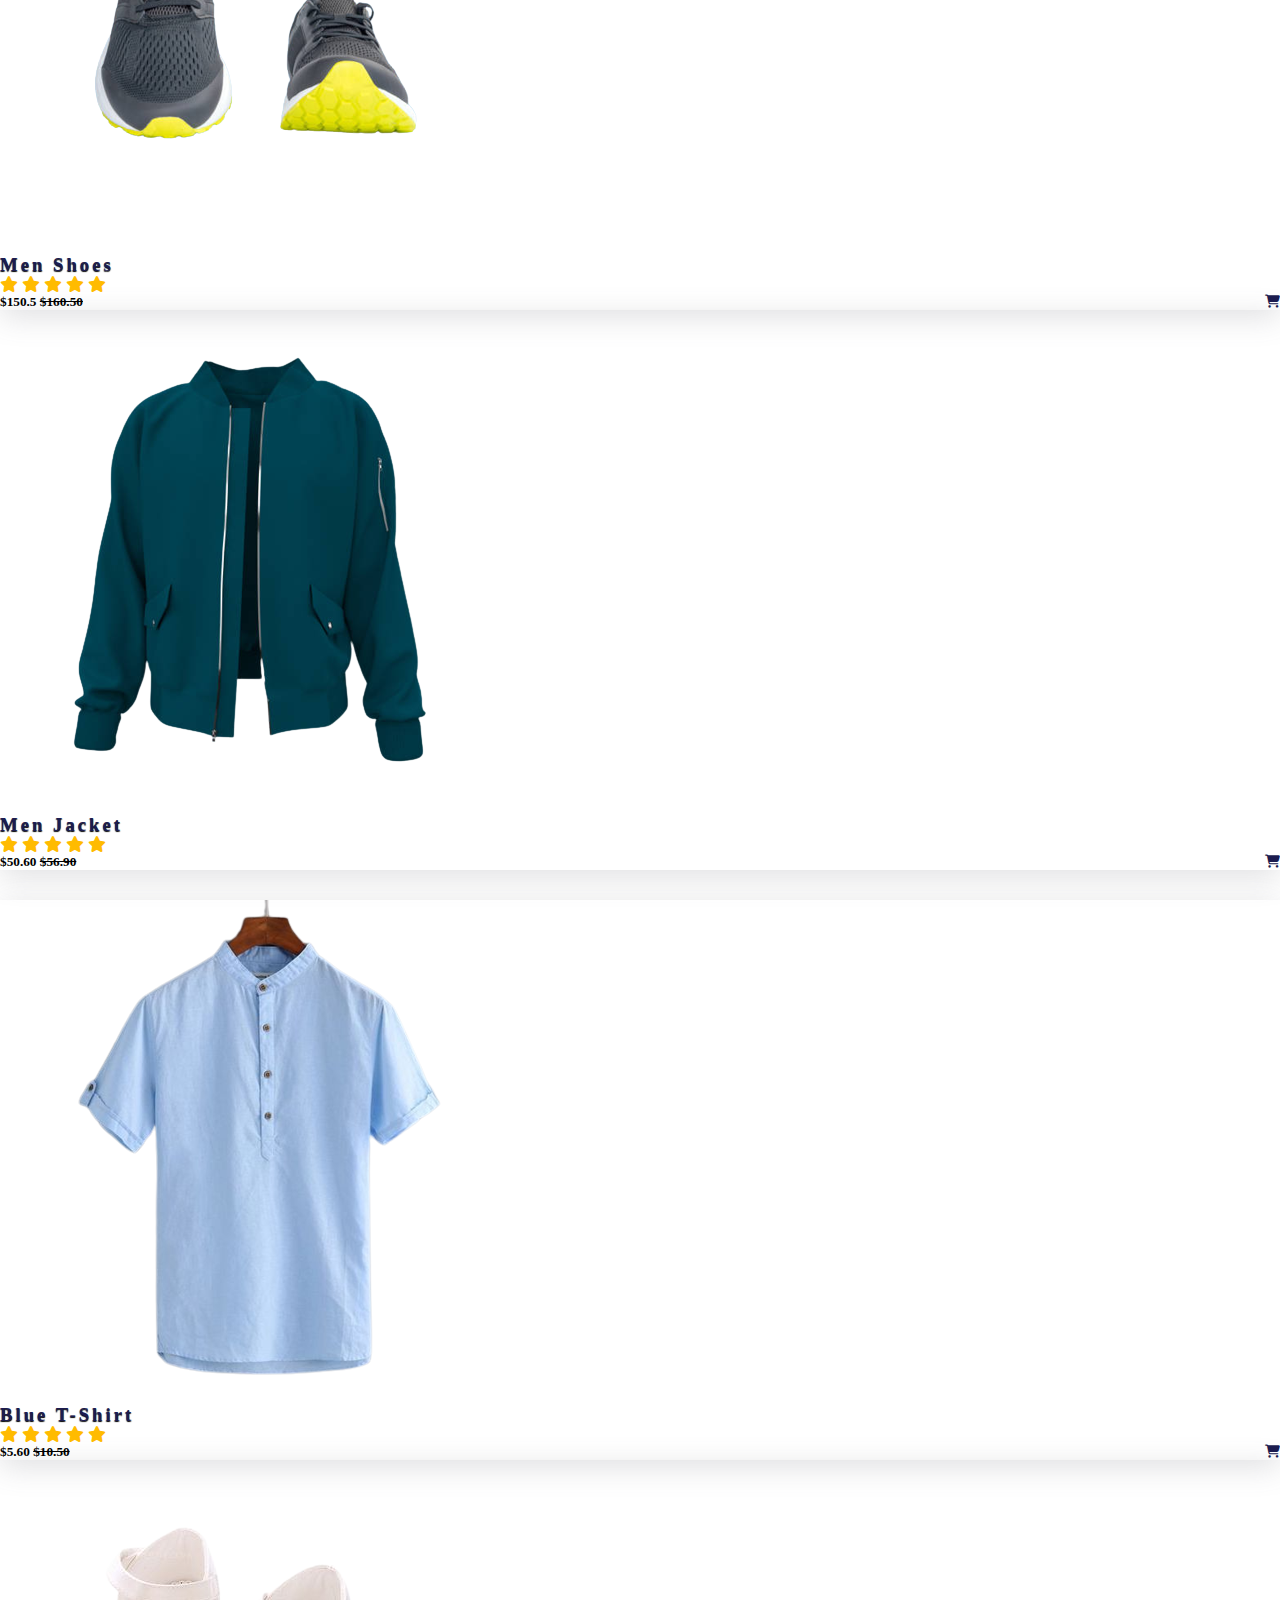
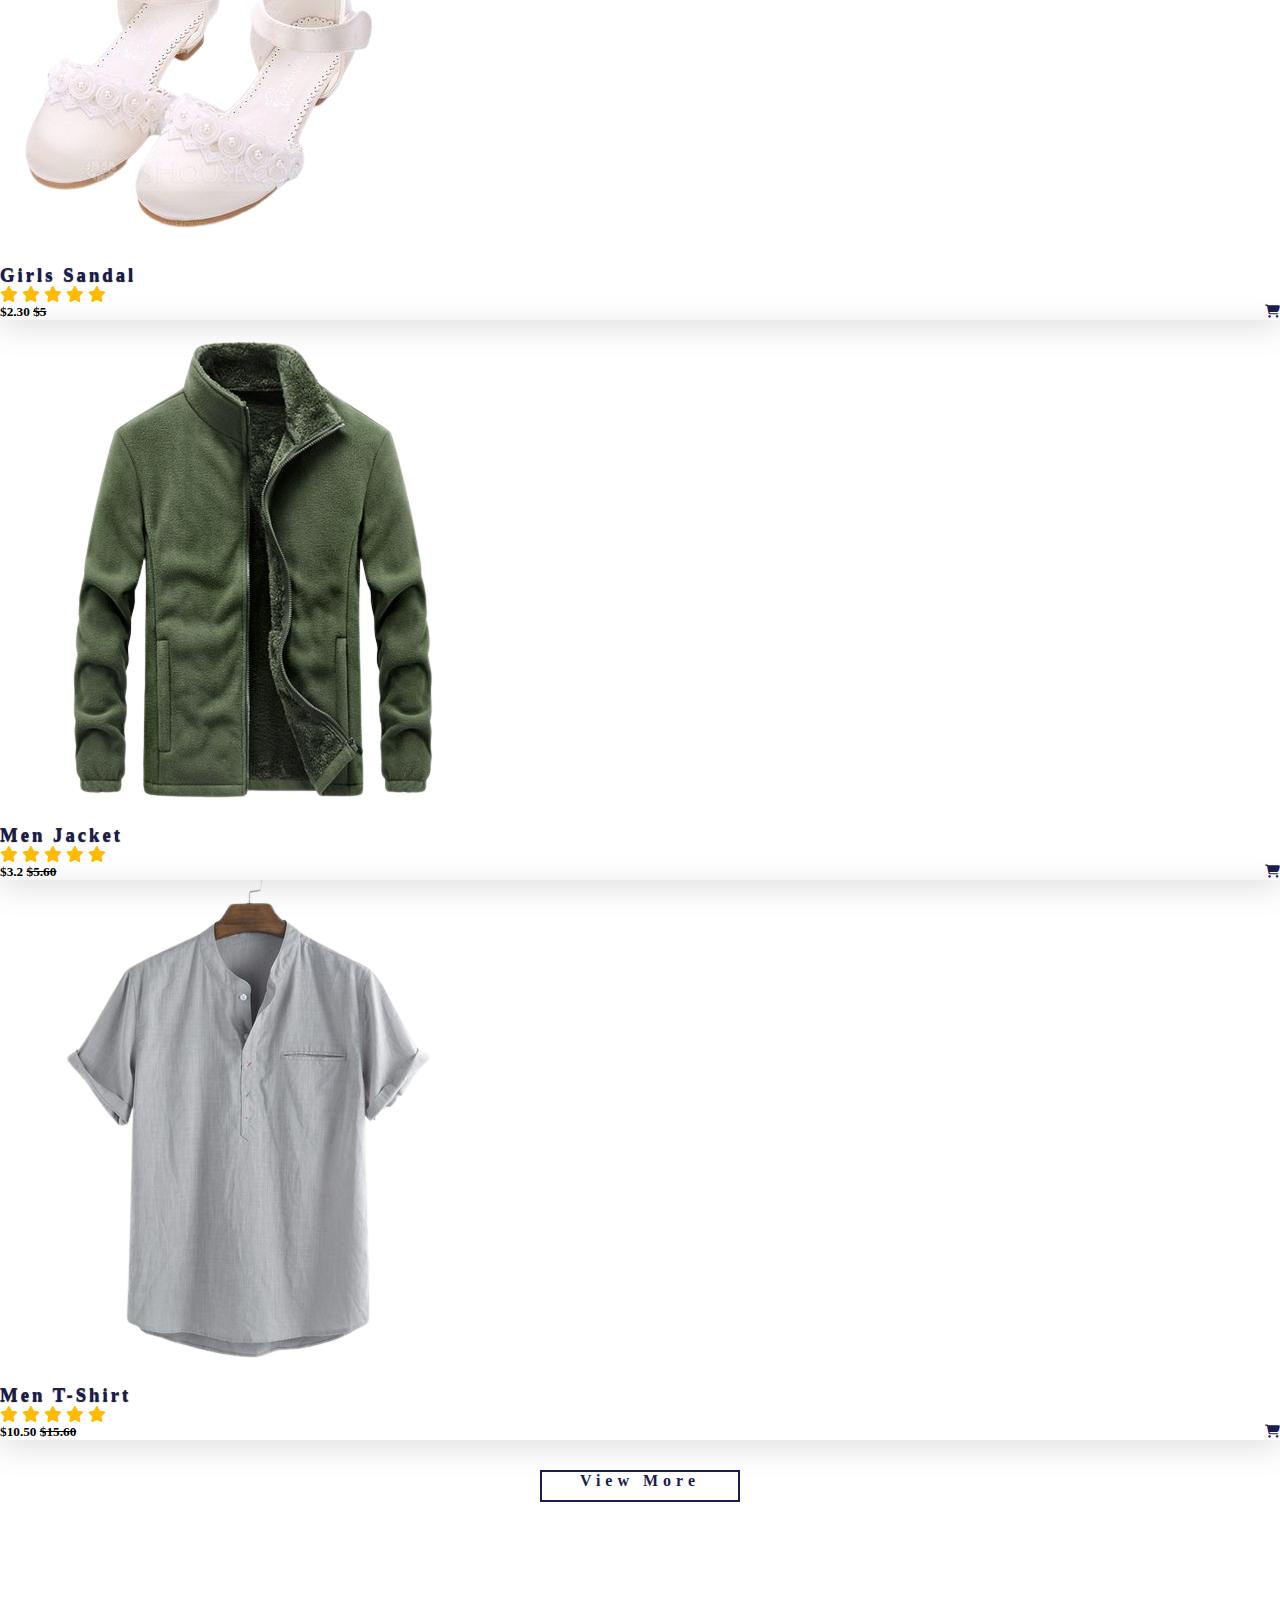
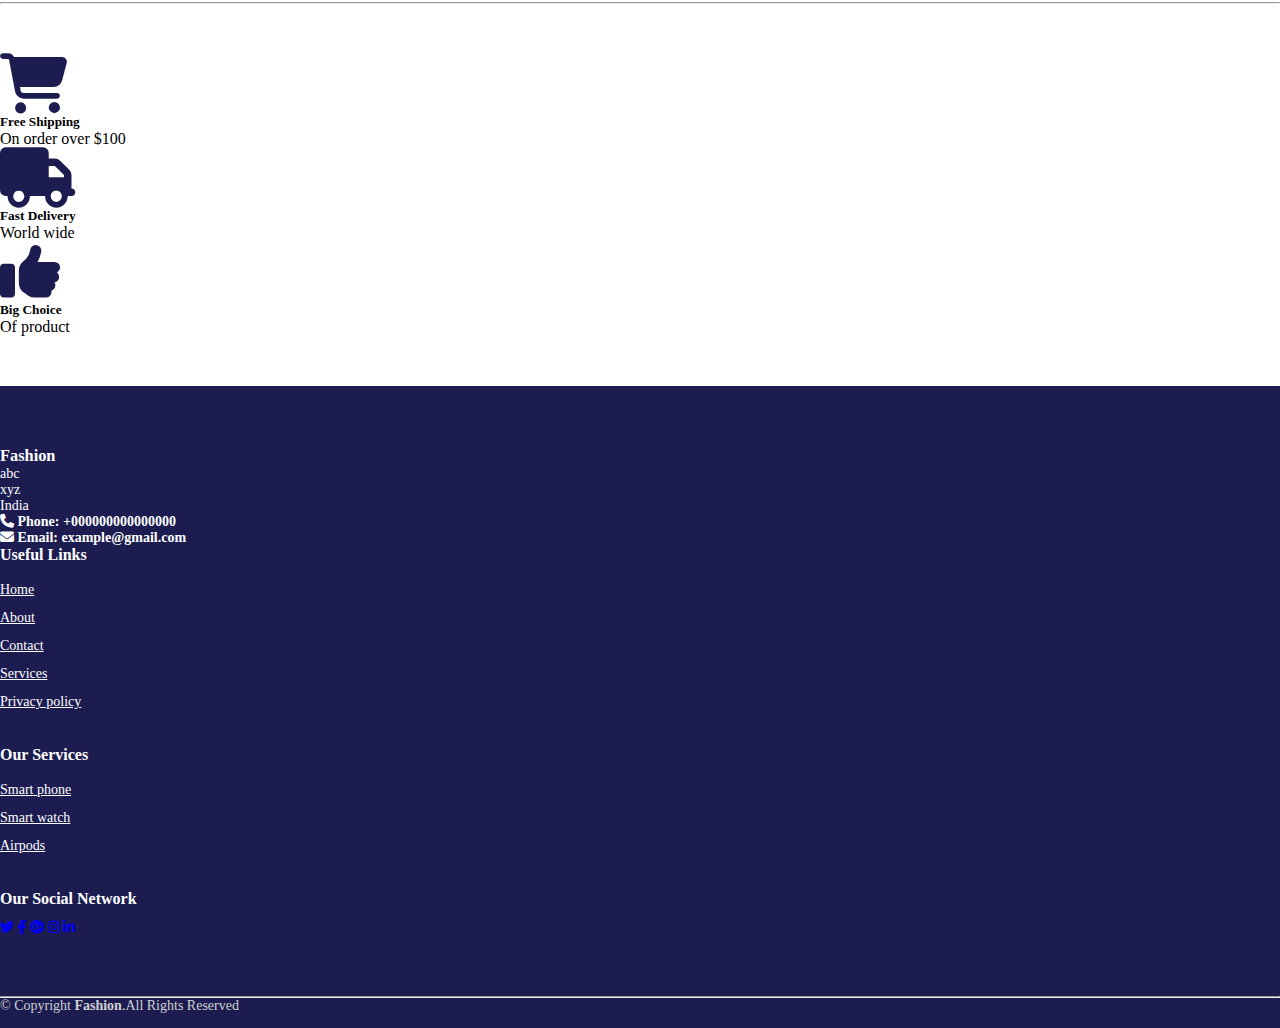
==== commit 68de53b1: "Update index.html" ====
--- a/index.html
+++ b/index.html
@@ -5,7 +5,7 @@
     <meta http-equiv="X-UA-Compatible" content="IE=edge">
     <meta name="viewport" content="width=device-width, initial-scale=1.0">
     <title>Get Easy</title>
-    <link rel="shortcut icon" type="image" href="./image/logo2.png">
+    <link rel="shortcut icon" type="image" href="./logo2.png">
     <link rel="stylesheet" href="style.css">
     <link rel="stylesheet" href="https://cdnjs.cloudflare.com/ajax/libs/font-awesome/6.2.0/css/all.min.css">
     <!-- bootstrap links -->
@@ -96,7 +96,7 @@
                 <button id="shopnow">Shop Now</button>
             </div>
             <div class="img">
-                <img src="./image/b2.png" alt="">
+                <img src="./b2.png" alt="">
             </div>
         </section>
         <!-- home content -->
